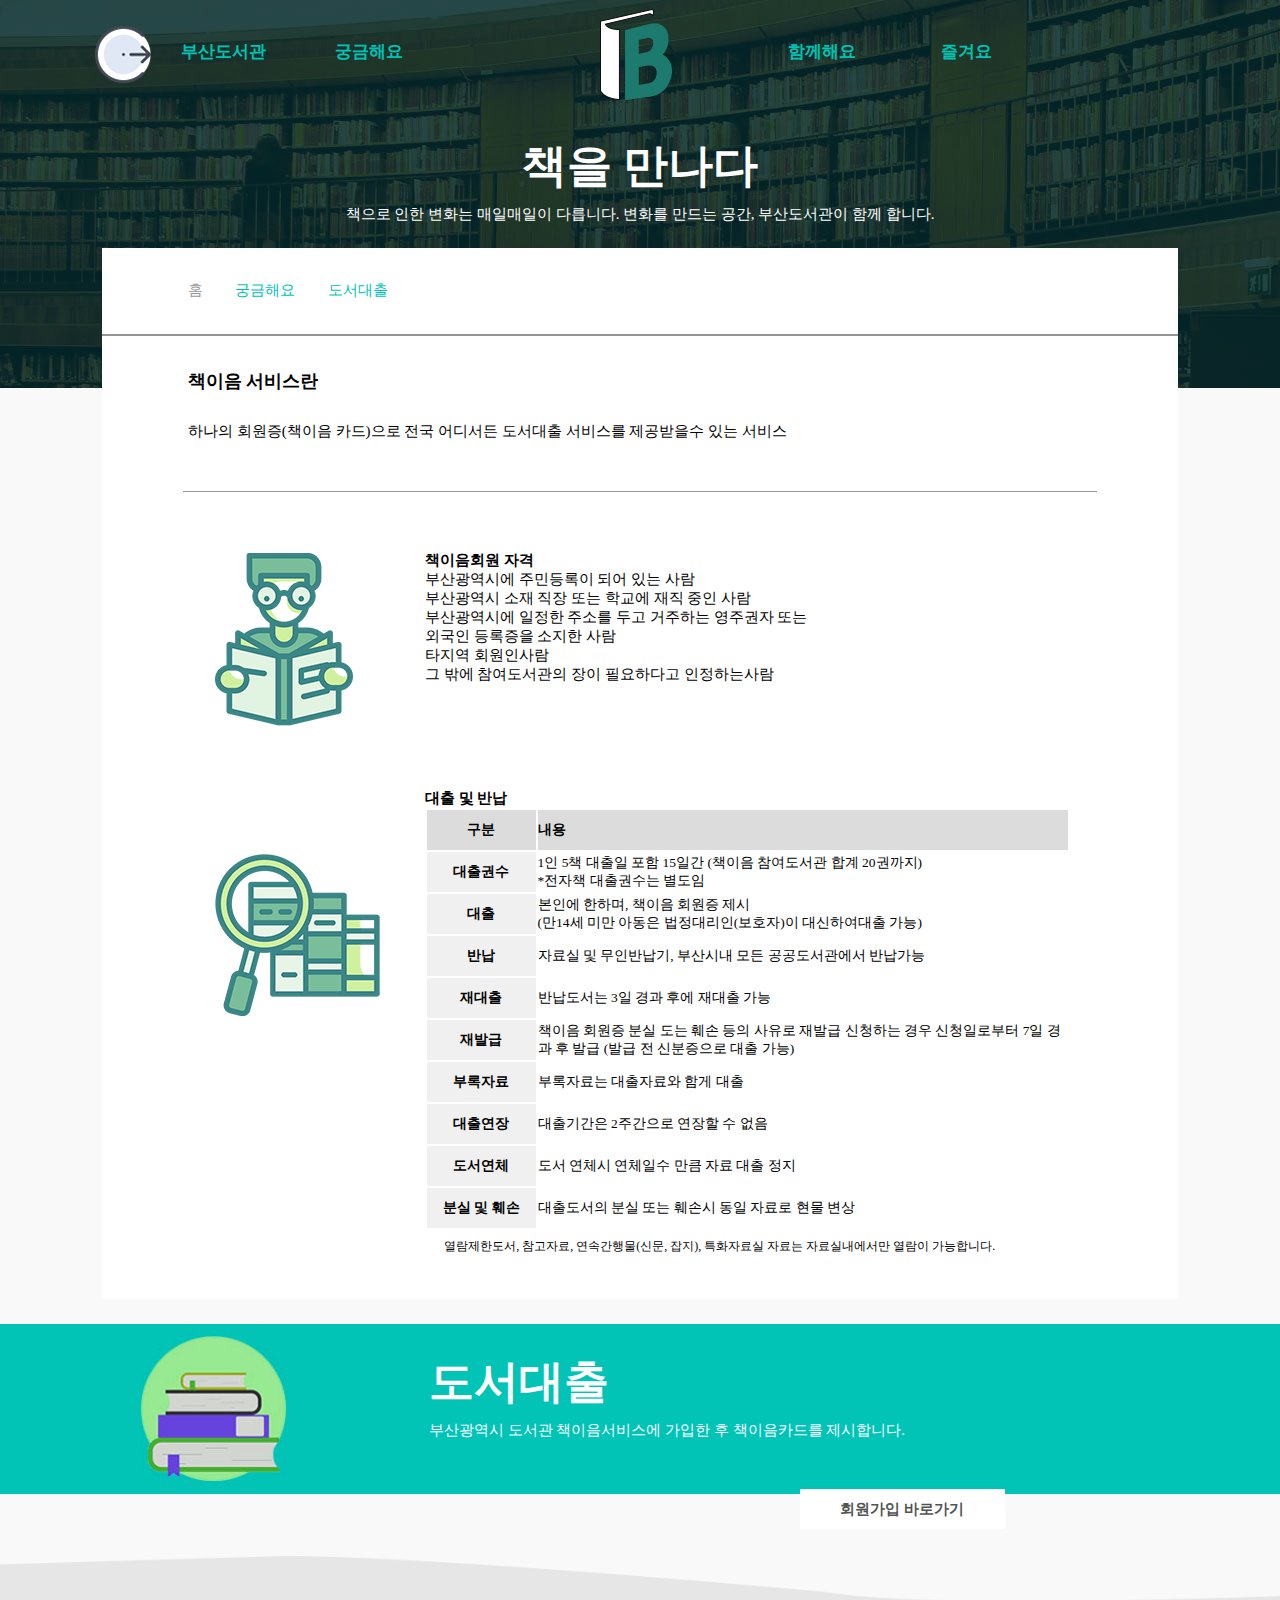
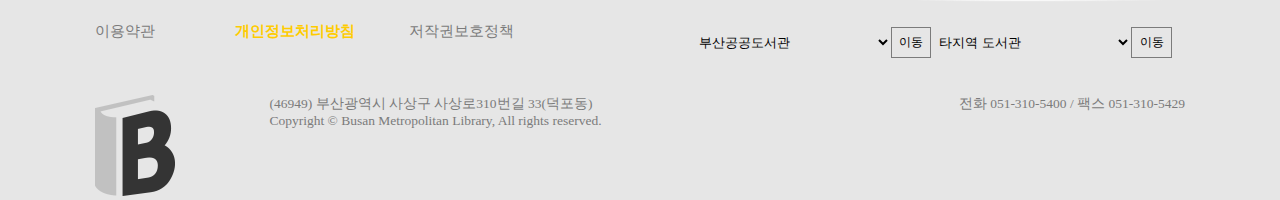
==== sub.html @ fcccbeaf "121" ====
<!DOCTYPE html>
<html lang="en">

<head>
    <meta charset="UTF-8">
    <title>Document</title>
    <link href="css/style.css" rel="stylesheet" type="text/css">
</head>

<body>
    <div class="wrap sub-wrap">
        <header id="header">
            <ul>
                <li class="login"><i><img src="img/login.png"></i></li>
                <ul class="m_left">
                    <li>부산도서관</li>
                    <li>궁금해요</li>
                </ul>
                <li class="logo"><img src="img/sub_logo.png"></li>
                <ul class="m_right">
                    <li>함께해요</li>
                    <li>즐겨요</li>
                </ul>
            </ul>
        </header>
       <div class="sub_main">
           
           <div class="sub_txt">
               <h2>책을 만나다</h2>
           <p>책으로 인한 변화는 매일매일이 다릅니다. 변화를 만드는 공간, 부산도서관이 함께 합니다.</p>
           </div>
       </div>
        <div class="service_sub">
            
               
                <ul>
                    <li>홈</li>
                    <li>궁금해요</li>
                    <li>도서대출</li>
                </ul>
            <div class="e_m_service">
                <h3>책이음 서비스란</h3>
                <p>하나의 회원증(책이음 카드)으로 전국 어디서든 도서대출 서비스를 제공받을수 있는 서비스</p>
                
            </div>
            <div class="sub_solid"></div>
            <div class="sub_contents">
                <div>
                    <div><i><img src="img/sub_icon1.png"></i></div>
                    <div>
                       <h4>책이음회원 자격</h4>
                        <ul>
                            <li>부산광역시에 주민등록이 되어 있는 사람</li>
                            <li>부산광역시 소재 직장 또는 학교에 재직 중인 사람</li>
                            <li>부산광역시에 일정한 주소를 두고 거주하는
                            영주권자 또는 외국인 등록증을 소지한 사람</li>
                            <li>타지역 회원인사람</li>
                            <li>그 밖에 참여도서관의 장이 필요하다고 인정하는사람</li>
                            
                        </ul>
                    </div>
                </div>
                <div>
                    <div><i><img src="img/sub_icon2.png"></i></div>
                    <div>
                        <h4>대출 및 반납</h4>
                        <table border="0">
                            <tr>
                                <td>구분</td>
                                <td>내용</td>
                            </tr>
                            <tr>
                                <td>대출권수</td>
                                <td>1인 5책 대출일 포함 15일간 (책이음 참여도서관 합계 20권까지)<br>
*전자책 대출권수는 별도임</td>
                            </tr>
                            <tr>
                                <td>대출</td>
                                <td>본인에 한하며, 책이음 회원증 제시<br>
(만14세 미만 아동은 법정대리인(보호자)이 대신하여대출 가능) </td>
                            </tr>
                            <tr>
                                <td>반납</td>
                                <td>자료실 및 무인반납기, 부산시내 모든 공공도서관에서 반납가능</td>
                            </tr>
                            <tr>
                                <td>재대출</td>
                                <td>반납도서는 3일 경과 후에 재대출 가능</td>
                            </tr>
                            <tr>
                                <td>재발급</td>
                                <td>책이음 회원증 분실 도는 훼손 등의 사유로 재발급 신청하는 경우
신청일로부터 7일 경과 후 발급 (발급 전 신분증으로 대출 가능)</td>
                            </tr>
                            <tr>
                                <td>부록자료</td>
                                <td>부록자료는 대출자료와 함게 대출</td>
                            </tr>
                            <tr>
                                <td>대출연장</td>
                                <td>대출기간은 2주간으로 연장할 수 없음</td>
                            </tr>
                            <tr>
                                <td>도서연체</td>
                                <td>도서 연체시 연체일수 만큼 자료 대출 정지</td>
                            </tr>
                            <tr>
                                <td>분실 및 훼손</td>
                                <td>대출도서의 분실 또는 훼손시 동일 자료로 현물 변상</td>
                            </tr> 
                        </table>
                                                    <p>열람제한도서, 참고자료, 연속간행물(신문, 잡지), 특화자료실 자료는 자료실내에서만 열람이 가능합니다.  </p>                           

                    </div>
                </div>
            </div>
            
        </div>
        <div class="checkout">
            <div>
            <div class="checkout_txt">
            <h4>도서대출</h4>
            <p>부산광역시 도서관 책이음서비스에 가입한 후 책이음카드를 제시합니다.</p>
            </div>
            
            <div class="btn_checkout">회원가입 바로가기</div>
            </div>
        </div>
        <footer id="footer" class="sub_footer">
            <div class="inner">
                <div class="f_top">
                    <ul class="foot_menu">
                        <li>이용약관</li>
                        <li class="yellow">개인정보처리방침</li>
                        <li>저작권보호정책</li>
                    </ul>
                    <div class="finder">
                        <select>
                            <option>부산공공도서관</option>
                            <option>부산 대학•전문도서관</option>
                            <option>경남정보대학교</option>
                            <option>경성대학교 중앙도서관</option>
                            <option>고신대학교 도서관</option>
                            <option>대동대학교 도서관</option>
                            <option>동명대학교 도서관</option>
                            <option>동아대학교 도서관</option>
                            <option>동의대학교 중앙도서관</option>
                            <option>동의과학대학교 도서관</option>
                            <option>고신대학교 도서관</option>
                            <option>고신대학교 도서관</option>
                            <option>동주대학교도서관</option>
                            <option>부경대학교도서관</option>
                            <option>부산과학기술대학교도서관</option>
                            <option>한국주택금융공사 도서관</option>
                            <option>부산위생병원 의학도서관</option>
                            <option>한진중공업기술연구소 자료실</option>
                            <option>영화의전당 영화전문자료실</option>
                        </select><span>이동</span>
                        <select>
                            <option>타지역 도서관</option>
                            <option>국립도서관</option>
                            <option>국회도서관</option>
                            <option>국립중앙도서관</option>
                            <option>국립세종도서관</option>
                            <option>국립어린이청소년도서관</option>
                            <option>국립장애인도서관</option>
                            <option>지역대표도서관</option>
                            <option>강원 대표도서관</option>
                            <option>경상북도 도서관</option>
                            <option>대구광역시 대표도서관</option>
                            <option>대전광역시 대표도서관</option>
                            <option>서울도서관</option>
                            <option>서울시교육청 대표도서관</option>
                            <option>미추홀도서관</option>
                            <option>전라북도교육청 통합도서관</option>
                            <option>전라남도교육청 통합도서관</option>
                        </select><span>이동</span>
                    </div>
                </div>
                <div class="f_bottom">
                    <div class="f_logo">
                        <img src="img/f_logo.png">
                    </div>
                    <div class="copyright">
                        <ul>
                            <li>(46949) 부산광역시 사상구 사상로310번길 33(덕포동)</li>
                            <li>Copyright © Busan Metropolitan Library, All rights reserved.</li>
                        </ul>
                        <p>전화 051-310-5400 / 팩스 051-310-5429</p>
                    </div>
                </div>
            </div>
        </footer>
    </div>
</body></html>
---- css/style.css ----
* {
    padding: 0;
    margin: 0
}
html{font-size: 15px}
.inner{width: 1090px; margin: 0 auto}
ul{list-style: none}
.wrap{background-color: #f9f9f9;width: 100%;}
#header{position: absolute;z-index: 2;    left: 0;
    right: 0;
    margin: 0 auto;}
#header>ul{width: 1090px; height: 110px;margin: 0 auto;line-height: 104px; position: relative;color: #00c3b6;font-size: 1.1rem;font-weight: 600}
#header>ul img{vertical-align: middle}
#header>ul>li{float: left;font-size: 1.6rem;color: #00c3b6}
.m_left{float: left; width: 40%; text-align: center}
.m_left>li{float: left; width: calc(100%/3)}
.m_right{float: right; width: 40%; text-align: center}
.m_right>li{float: left; width: calc(100%/3)}
#header>ul>li:after{display: block;content: "";clear: both}
.logo{z-index: 999; position: absolute; width: 80px; left: 0; right: 0; margin: 0 auto}

.login>img{width: 100%}




#mainimg{background-image: url(../img/no_text.jpg);background-repeat: no-repeat;height: 858px;width: 100%;position: relative;top: 0;background-size: cover}

#mainimg>div{position: absolute;left: 0;right: 0;margin: 0 auto;text-align: center;top: 10%;width: 1280px;height: 660px}
#mainimg>div>img{width: 100%}
#mainimg>h2{position: absolute;font-size: 4.2rem;color: #00ab9f;top: 32%;left: 25%;z-index: 999}
#mainimg>p{position: absolute;text-align: right;color: #217771;font-size: 1.5rem;top: 37.3%;right: 25%;font-weight: bold}

#mainimg:after{display: block;content: "";clear: both}




.con1{width: 1090px;margin: 0 auto;padding-bottom: 6%;}
.con1>h1{color: #00c3b6;text-align: center;font-size: 3rem}
.con1>p{color: #a9aaa9;text-align: center;padding: 1.6% 0 2% 0;font-size: 1rem}
.con1_set>div{float: left;width: calc(94%/3);background-color: #fff;height: 350px;margin-left: 3%;padding-top: 4%;color: #4d4b4b;position: relative}
.con1_set>div:first-child{margin-left: 0}
.con1_set:after{display: block;content: "";clear: both}

.con1_set>div>i:nth-child(1){text-align: right}

.con1_set>div>i{position: absolute;right: 6%}
.con1_set>div>div{position: absolute;bottom: 15%;left: 8%;width: 80%;font-size: 0.8rem}
.con1_set>div>div>h4{padding: 3% 0 7% 0;font-weight: 500}
.con1_set>div>div>p{padding-bottom: 6%}















.con2{background-image: url(../img/bk_gray.jpg);width: 100%;height: 580px;background-size: cover;background-repeat: no-repeat;background-position: center center;position: relative;text-align: center}
.con2:after{display: block;content: "";clear: both}
.con2>.main_book{position: absolute; left: 26.5%;top: 12%}
.con2>.main_book>.maintxt{width: 55%;margin: 0 auto;font-size: .8rem}
.con2>.sub_book_set{position: absolute;top: 25%;right: 23%;font-size: .8rem}

.con2>.sub_book_set>div{width: calc(94%/3);float: left;margin-left: 3%}
.con2>.sub_book_set>div:first-child{margin-left: 0}
.con2>.sub_book_set:after{display: block;content: "";clear: both}

.con2>.sub_book_set>div>h4{padding: 8% 0 20% 0;color: #515454}

.maintxt{color: #00c3b6;padding: 2% 0 5% 0}
.btn1{border: 1px solid #000;background-color: #fff;width: 208px; height: 48px;line-height: 48px;font-size: 1.1rem;text-align: center;margin: 0 auto}

.btn{border: 1px solid #000;background-color: #fff;width: 125px; height: 28px;line-height: 28px;font-size: .8rem;text-align: center;margin: 0 auto}





.con3{width: 1090px; margin: 0 auto;padding-top: 3%;}

.con3>div{float: left;padding-left: 20%}

.con3:after{display: block;content: "";clear: both;}
.con3>div:nth-child(2){padding: 5.8% 0 0 13%}
.con3>div:nth-child(2)>p{font-size: 1.3rem;color: #b0b0b0;font-weight:500;padding-bottom: 13%}

.con3>div:nth-child(2)>.covidbtn{border: 1px solid #000;width: 264px;height: 82px; background-color: #fff;border-radius: 50px;line-height: 82px;font-size: 2.6rem;text-align: center;font-weight: bold}





.con4{width: 1090px;text-align: center;margin: 0 auto;padding-top: 2.6%}
.con4>ul{width: 100%}
.con4>ul>li{float: left;padding-left: 6%;width: 20%;}

.con4>ul>li:first-child{padding-left: 0}
.con4>ul:after{display: block;content: "";clear: both}
.con4>ul>li>p{padding-top: 10%;font-weight: 600}




.con4>ul>li:nth-child(1)>div{width: 192px; height: 192px; background-image: url(../img/icon1_blue.png);background-repeat: no-repeat;background-position: center center;background-size: cover;margin: 0 auto}
.con4>ul>li:nth-child(2)>div{width: 192px;height: 192px;background-image: url(../img/icon2_blue.png);background-repeat: no-repeat;background-position: center center;background-size: cover;margin: 0 auto}
.con4>ul>li:nth-child(3)>div{width: 192px;height: 192px;background-image: url(../img/icon3_blue.png);background-repeat: no-repeat;background-position: center center;background-size: cover;margin: 0 auto}
.con4>ul>li:nth-child(4)>div{width: 192px;height: 192px;background-image: url(../img/icon4_blue.png);background-repeat: no-repeat;background-position: center center;background-size: cover;margin: 0 auto}


.con4>ul>li:nth-child(1)>div:hover{width: 192px; height: 192px; background-image: url(../img/icon1_green.png);background-repeat: no-repeat;background-position: center center;background-size: cover;margin: 0 auto}
.con4>ul>li:nth-child(2)>div:hover{width: 192px;height: 192px;background-image: url(../img/icon2_green.png);background-repeat: no-repeat;background-position: center center;background-size: cover;margin: 0 auto}
.con4>ul>li:nth-child(3)>div:hover{width: 192px;height: 192px;background-image: url(../img/icon3_green.png);background-repeat: no-repeat;background-position: center center;background-size: cover;margin: 0 auto}
.con4>ul>li:nth-child(4)>div:hover{width: 192px;height: 192px;background-image: url(../img/icon4_green.png);background-repeat: no-repeat;background-position: center center;background-size: cover;margin: 0 auto}








.con5>div:first-child{position: absolute;top: 5%;left: 0;z-index: 999}
.con5>div:last-child{position: absolute;top: 25%;right: 0}
.con5{background-color: #f9f9f9;width: 100%;height: 550px;position: relative}

.con5:after{display: block;content: "";clear: both}



.con6{width: 1090px;text-align: center;margin: 0 auto;padding-bottom: 3%}
.con6>h1{font-size: 3rem;color: #363636}
.con6>p{font-size: 1rem;color: #a7a7a7;padding: 25px 0 80px 0}
.con6>div>div:first-child{margin-left: 0}
.con6>div>div{float: left;margin-left: 3.3%}
.con6>div>div>p{padding-top: 30px;font-size: 1rem;font-weight: 400}
.con6>div:after{display: block;content: "";clear: both}









.con7{background-color: #fff;width: 100%;height: auto;padding-top: 2.6%}
.con7>.inner>div{float: left;width: 50%}

.con7>.inner:after{display: block;content: "";clear: both}

.con7>.inner>div>h3>span{float: right;padding-right: 8%}
.con7>.inner>div>p{color: #696969;padding: 2% 0 7% 0}

#footer{background-image: url(../img/f_bk.png);background-size: cover;width: 100%;height: auto;background-color: #fff}
#footer>.inner{padding-top: 5.2%}
.foot_menu{width: 48%}

.foot_menu>li{float: left;font-size: 1rem;font-weight: 500;color: #7b7b7b;width: calc(80%/3)}
.foot_menu:after{display: block;content: "";clear: both}
.foot_menu>.yellow{color: #ffcc00;font-weight: bold}
.foot_menu>li:last-child{text-align: right}


.f_top>.foot_menu{float: left}
.f_top>.finder{float: right;width: 45%}
.finder>select{width: 40%;height: 40px;border: none;background-color: #e6e6e6}
.finder>span{width: 10%; height: 40px;font-size: 0.8rem;border: 1px solid #7b7b7b;padding: 1.5%}

.f_top:after{display: block;content: "";clear: both}

.f_logo{width: 16%}
.f_bottom{padding-top: 3%}
.f_bottom>div{float: left}
.copyright{width: 84%;color: #7b7b7b;font-size: 0.9rem}
.copyright>ul{float: left}
.copyright>p{float: right;padding-left: 7%}
.copyright:after{display: block;content: "";clear: both}
.f_bottom:after{display: block;content: "";clear: both}



/*sub*/
.sub_main{position: absolute;top: 0;background-image: url(../img/sub_img.jpg);width: 100%;height: 388px}
.sub_txt{position: absolute;top: 35%;color: #fff;left: 0;right: 0;margin: 0 auto;text-align: center}
.sub_txt>h2{font-size: 3rem}
.sub_txt>p{font-size: 1rem;padding-top: 0.7%}
.e_m_service{padding-left: 8%}
.e_m_service p{padding: 3% 0 5% 0}

.service_sub{width: 1076px; height: 1051px; background-color: #fff;z-index: 999;position: absolute;top: 13.8%;left: 0;right: 0;margin: 0 auto}

.service_sub>ul{padding: 3% 0 3% 0}
.service_sub>ul>li{float: left;color: #00c3b6;padding-left: 3%}
.service_sub>ul>li:first-child{color: #979797;padding-left: 8%}
.service_sub>ul:after{display: block;content: "";clear: both;border: 1px solid #959595;margin-top: 5%}




.sub_contents>div:first-child>div:first-child{float: left;width: 30%}
.sub_contents>div:first-child>div:last-child{float: left;width: 42%}
.sub_contents>div:first-child:after{display: block;content: "";clear: both}


.sub_contents>div:first-child>div:last-child>ul{width: 85%}
.sub_contents>div:first-child{padding-top: 5.5%;}
.sub_contents>div:last-child{padding-top: 5.5%;}

.sub_contents>div:last-child>div:first-child{float: left;width: 30%}
.sub_contents>div:last-child>div:last-child{float: left;width: 60%}
.sub_contents>div:last-child:after{display: block;content: "";clear: both}
.sub_contents>div>div:first-child>i{padding-left: 35%}
.sub_contents>div:last-child>div:first-child>i{padding-left: 35%;display: inline-block;padding-top: 20%}


.service_sub .sub_solid{background-color: #959595;width: 85%;height: 1px;margin: 0 auto}
/*table*/

.sub_contents>div:last-child>div:last-child tr:first-child{background-color: #dcdcdc;width: 420px;height: 40px;font-weight: bold}


.sub_contents>div:last-child>div:last-child table{font-size: .9rem}
.sub_contents>div:last-child>div:last-child tr:first-child td:first-child{background-color: #dcdcdc}
.sub_contents>div:last-child>div:last-child tr td:first-child{width: 17%;height: 40px; background-color: #f0f0f0;text-align: center;font-weight: bold}
.sub_contents>div:last-child p{font-size: 0.8rem;padding: 1.2% 0 0 3%}


.checkout{width: 100%;height: 170px;background-image: url(../img/checkout_bk.jpg);background-size: cover;background-position: center center;background-repeat: no-repeat;position: absolute; bottom: 17%;color: #fff;}
.checkout>div{width: 45%;margin: 0 auto;padding-left: 12%}
.checkout>div:after{display: block;content: "";clear: both}
.checkout>div>.checkout_txt>h4{font-size: 3rem;padding: 1% 0 2% 0}
.checkout>div>.checkout_txt>p{font-size: 1rem}
.checkout>div>.checkout_txt{float: left;padding-top: 4%}

.btn_checkout{background-color: #fff;width: 205px; height: 40px;line-height: 40px; font-weight: bold;text-align: center;float: right;color: #515454;margin-top: 8.5% }


/*sub_position*/
.sub_footer{position: absolute;bottom: 0; background-color: #f9f9f9 !important}
.sub-wrap{position: relative;height: 1800px}





/*모바일*/
@media (max-width: 1789px){
    #mainimg>h2{left: 22%}
    #mainimg>p{right: 20%}
    
}
@media (max-width: 1789px){
    #mainimg>h2{left: 18%}
    #mainimg>p{right: 17%}
    
}
@media (max-width: 1379px){
     #mainimg>h2{left: 16%;font-size: }
    #mainimg>p{right: 10%}
    
    
}

@media (max-width: 1379px){
    
    
    #mainimg{padding-top: calc(858/1648*100%);height: 0}
    #mainimg>div{height: 0;padding-top: calc(1283/657*100%);width: 90%}
    #mainimg>div>img{position: absolute;top: 0;left: 0}
}

    
@media (max-width: 1089px){
    
    .inner{width: 100%}
    #header>ul{width: 100%}
 
    
    #mainimg>h2{font-size: 3rem}
    #mainimg>p{font-size: 1rem}
    .con1{width: 100%}
    .con4{width: 100%}
    .con5>div{width: 83%}
    .con5>div>img{width: 100%}
    
    
    
    .con6{width: 100%}
    
}

@media (max-width: 1460px){
    
    .con2>.sub_book_set{right: 10%;width: 32%}
    .con2>.main_book{width: 20%;left: 20%}
    .con2>.main_book>.maintxt{width: 70%}
.con3{display: none}
    .con3>div:last-child{text-align: center}
}

@media (max-width: 1250px){
    
    
    
.con2>.sub_book_set{right: 5%;width: 38%}
.con2>.main_book>.maintxt{width: 90%}
}



@media (max-width: 1050px){
    .con1{width: 100%}
.con2>.sub_book_set{right: 3%;width: 43%}

}









@media (max-width: 800px){
    .m_left{display: none}
    .m_right{display: none}
    
    
    #header>ul{width: 100%}
    
    
    
    
    .logo{width: 100%;height:auto;text-align: center}
    
    
    #mainimg>h2 {font-size: 3.2rem;top: 30%;left: 15%}
#mainimg>p{display: none}
    
       .con1{width: 100%}
     .con1_set>div{height: 0;padding-top: calc(113.843/393.59*100%)}
    
    
    .con1_set>div:nth-child(2){display: none}
    .con1_set>div:nth-child(3){display: none}
    
    .con2>.sub_book_set{width: 100%}
    
    
    .con4{width: 100%}
    .con4>ul>li{width: 45%;padding-left: 5%}
    .con4>ul>li:nth-child(3){padding-left: 0}
    .con4>ul>li>i>img{width: 45%}
    .con4>ul>li>p{padding: 4% 0 8% 0;font-weight: 400}
    
    
    .con5>div{    width: 83%}
    .con5>div>img{width: 100%}
    
    .con6{width: 100%}
    .con6>div{margin: 0 auto}
    .con6>div>div:nth-child(4),.con6>div>div:nth-child(5){display: none}
  .inner{width: 100%}
    .con7>.inner>div{float: none}
    .con7>.inner>div{width: 100%}
    
    
    

    
    .foot_menu{display: none}
    .copyright p{display: none}
    .f_top>.finder{width: 90%;padding-top: 5%}
    .copyright{font-size: .9rem;    width: 70%;padding-top: 3%}
    .f_logo{width: 20%}
    .f_bottom{padding-left: 10%}
    
}

@media (max-width: 482px){
    
    
    .f_top>.finder{display: none}
}
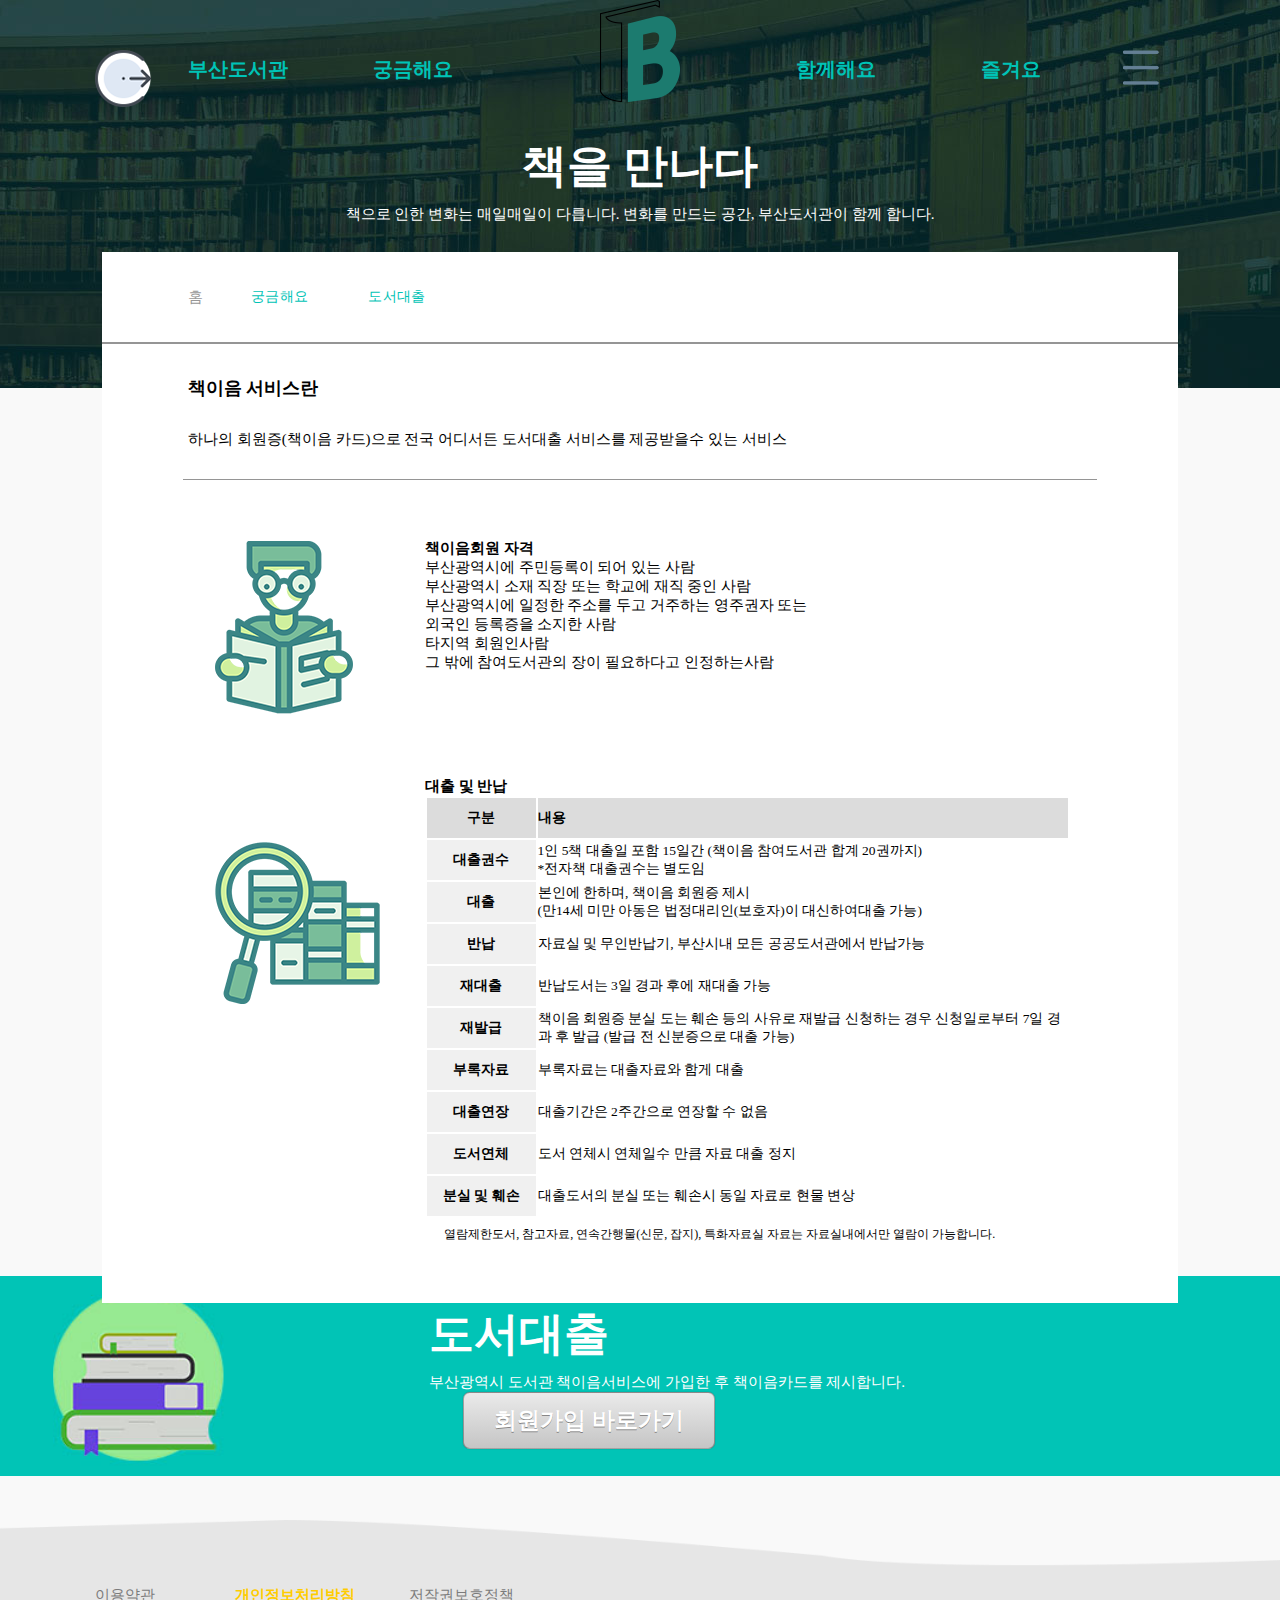
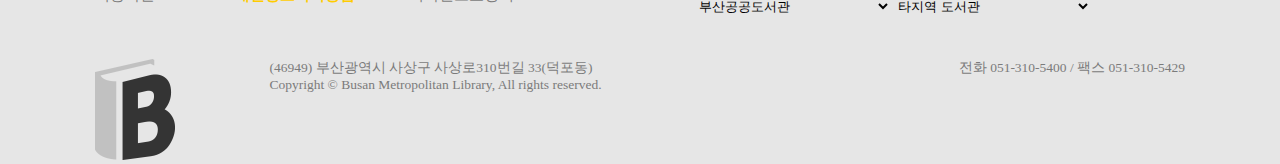
==== commit 6c39a77d: "ud" ====
--- a/sub.html
+++ b/sub.html
@@ -3,25 +3,227 @@
 
 <head>
     <meta charset="UTF-8">
+    <meta name="viewport" content="width=device-width, initial-scale=1.0">
     <title>Document</title>
+    <link href="css/styles.css" rel="stylesheet" type="text/css" />
+    
     <link href="css/style.css" rel="stylesheet" type="text/css">
+    <link href="https://fonts.googleapis.com/css2?family=Sriracha&display=swap" rel="stylesheet">
+    <link rel="stylesheet" type="text/css" href="css/slick.css">
+    <link rel="stylesheet" type="text/css" href="css/slick-theme.css">
+
+
+<script type="text/javascript" src="js/jquery-1.3.2.min.js"></script>
+<script type="text/javascript">
+	$(document).ready(function() {
+		$('.otherbutton').append('<span class="hover"></span>').each(function () {
+	  		var $span = $('> span.hover', this).css('opacity', 0);
+	  		$(this).hover(function () {
+	    		$span.stop().fadeTo(500, 1);
+	 		}, function () {
+	   	$span.stop().fadeTo(500, 0);
+	  		});
+		});
+	});
+</script>
+    
+    
+
+    <script src="https://ajax.googleapis.com/ajax/libs/jquery/3.2.1/jquery.min.js"></script>
+
+
+
+    <script>
+        $(document).ready(function() {
+            mobile_menu();
+        });
+
+        function mobile_menu() {
+            /* 변수 선언 */
+            var $menu = null;
+            var $left_gnb = null; // 영역 전체
+            var $depth1_wrap = null;
+            var $depth1 = null;
+            var $depth1_btn = null;
+
+            /* 시작 함수 */
+            function start() {
+                init();
+                init_event();
+            }
+            /* 변수 초기화 함수 */
+            function init() {
+                $menu = $('.m_ham');
+                $left_gnb = $('.left_gnbWrap'); // 영역 전체
+                $depth1_wrap = $('.left_gnb>li');
+                $depth1 = $depth1_wrap.children('ul');
+                $depth1_btn = $depth1_wrap.children('a');
+            }
+            /* 이벤트 함수 */
+            function init_event() {
+
+                /* 모바일 메뉴 버튼 클릭했을때 모바일 메뉴영역 나오게 하기 */
+                $menu.click(function(event) {
+                    event.preventDefault();
+                    $left_gnb.addClass('on');
+                });
+
+                /* x버튼 눌렀을때 모바일 메뉴 닫기 */
+                $('.close').click(function(event) {
+                    event.preventDefault();
+
+                    $left_gnb.removeClass('on');
+
+                    // x버튼 누르면 시간차 약간두고 소메뉴 닫히게 하기
+                    setTimeout(function() {
+                        $depth1_btn.removeClass('on');
+                        $depth1.slideUp();
+                    }, 300)
+                });
+
+                /* depth1의 각메뉴 클릭시 depth2 나오게 하기 */
+                $depth1_btn.click(function(event) {
+                    event.preventDefault();
+                    var $this = $(this);
+                    var $this_ul = $this.siblings('ul');
+
+                    var check = $this.hasClass('on');
+                    if (check) {
+                        $this.removeClass('on');
+                        $this_ul.stop(true, true).slideUp();
+                    } else {
+                        $depth1_btn.removeClass('on');
+                        $depth1.stop().slideUp();
+                        $this.addClass('on');
+                        $this_ul.stop(true, true).slideDown();
+                    }
+                });
+
+                /* 디바이스 크기 변경시 모바일 메뉴영역 숨기기 */
+                $(window).resize(function() {
+                    $left_gnb.removeClass('on');
+                });
+            }
+
+            start(); // 시작 호출
+        }
+
+    </script>
+
+    <script src="js/flickerplate.min.js" type="text/javascript"></script>
+
+    <script>
+        $(document).ready(function() {
+
+            $('.flicker-example').flicker();
+        });
+
+    </script>
+
+
+
 </head>
 
-<body>
-    <div class="wrap sub-wrap">
+<body class="sub_body">
+    <div class="wrap">
         <header id="header">
-            <ul>
-                <li class="login"><i><img src="img/login.png"></i></li>
-                <ul class="m_left">
-                    <li>부산도서관</li>
-                    <li>궁금해요</li>
+           <nav id="nav1" class="navi">
+            <div class="inner">
+                <ul>
+
+
+                <ul class="m_left depth1">
+                    <li class="login"><i><img src="img/login.png"></i></li>
+                    <li><a href="#">부산도서관</a>
+                        <ul class="submenu">
+                            <li><a href="#">부산도서관소개</a></li>
+                            <li><a href="sub.html">조직현황</a></li>
+                            <li><a href="sub.html">시설현황</a></li>
+                            <li><a href="sub.html">소장자료현황</a></li>
+
+
+                        </ul>
+                    </li>
+                    <li><a href="#">궁금해요</a>
+                        <ul class="submenu">
+                            <li><a href="sub.html">이용시간</a></li>
+                            <li><a href="#">자료실 소개</a></li>
+                            <li><a href="sub.html">자료찾기</a></li>
+                            <li><a href="sub.html">타도서관자료찾기</a></li>
+                            <li><a href="sub.html">전포북카페</a></li>
+                            <li><a href="sub.html">새로들어온책</a></li>
+                            <li><a href="sub.html">나의도서대출정보</a></li>
+                            <li><a href="sub.html">비치희망자료신청</a></li>
+                            <li><a href="sub.html">비치희망자료결과</a></li>
+
+                        </ul>
+
+                    </li>
+
                 </ul>
-                <li class="logo"><img src="img/sub_logo.png"></li>
-                <ul class="m_right">
-                    <li>함께해요</li>
-                    <li>즐겨요</li>
+                <li class="logo"><a href="index.html"><img src="img/mainlogo.png"></a></li>
+                <ul class="m_right depth1">
+                    <li><a href="#">함께해요</a>
+                        <ul class="submenu">
+                            <li><a href="#">자원봉사신청</a></li>
+                            <li><a href="#">평생학습</a></li>
+                        </ul>
+                    </li>
+                    <li><a href="#">즐겨요</a>
+                        <ul class="submenu">
+                            <li><a href="#">추천도서</a></li>
+                            <li><a href="#">이달의전시회</a></li>
+                            <li><a href="#">독서동아리</a></li>
+                            <li><a href="sub.html">원북원부산</a></li>
+                        </ul>
+                    </li>
+                    <div class="m_ham"><a href="#"><img src="img/m_ham.png"></a></div>
+                    <nav class="left_gnbWrap">
+                        <a href="#" class="close">close</a>
+                        <ul class="left_gnb">
+                            <li>
+                                <a href="#">menu1</a>
+                                <ul>
+                                    <li><a href="#">sub1</a></li>
+                                    <li><a href="#">sub2</a></li>
+                                    <li><a href="#">sub3</a></li>
+                                    <li><a href="#">sub4</a></li>
+                                </ul>
+                            </li>
+                            <li>
+                                <a href="#">menu2</a>
+                                <ul>
+                                    <li><a href="#">sub1</a></li>
+                                    <li><a href="#">sub2</a></li>
+                                    <li><a href="#">sub3</a></li>
+                                    <li><a href="#">sub4</a></li>
+                                </ul>
+                            </li>
+                            <li>
+                                <a href="#">menu3</a>
+                                <ul>
+                                    <li><a href="#">sub1</a></li>
+                                    <li><a href="#">sub2</a></li>
+                                    <li><a href="#">sub3</a></li>
+                                    <li><a href="#">sub4</a></li>
+                                </ul>
+                            </li>
+                            <li>
+                                <a href="#">menu4</a>
+                                <ul>
+                                    <li><a href="#">sub1</a></li>
+                                    <li><a href="#">sub2</a></li>
+                                    <li><a href="#">sub3</a></li>
+                                    <li><a href="#">sub4</a></li>
+                                </ul>
+                            </li>
+                        </ul>
+                    </nav>
                 </ul>
+
             </ul>
+            </div>
+            </nav>
         </header>
        <div class="sub_main">
            
@@ -35,8 +237,16 @@
                
                 <ul>
                     <li>홈</li>
-                    <li>궁금해요</li>
-                    <li>도서대출</li>
+                    <li>
+                        <a href="#">
+                            <span>궁금해요</span>
+                        </a>
+                    </li>
+                    <li>
+                    <a href="#">
+                            <span>도서대출</span>
+                        </a>
+                        </li>
                 </ul>
             <div class="e_m_service">
                 <h3>책이음 서비스란</h3>
@@ -123,7 +333,7 @@
             <p>부산광역시 도서관 책이음서비스에 가입한 후 책이음카드를 제시합니다.</p>
             </div>
             
-            <div class="btn_checkout">회원가입 바로가기</div>
+            <a href="#" class="button button-silver"><span>회원가입 바로가기</span></a>
             </div>
         </div>
         <footer id="footer" class="sub_footer">
@@ -131,7 +341,7 @@
                 <div class="f_top">
                     <ul class="foot_menu">
                         <li>이용약관</li>
-                        <li class="yellow">개인정보처리방침</li>
+                        <li class="yellow"><a href="#">개인정보처리방침</a></li>
                         <li>저작권보호정책</li>
                     </ul>
                     <div class="finder">
@@ -192,4 +402,67 @@
             </div>
         </footer>
     </div>
+    
+    
+    <script src="https://code.jquery.com/jquery-2.2.0.min.js" type="text/javascript"></script>
+    <script>
+        var j220 = jQuery.noConflict();
+
+    </script>
+
+    <script src="js/slick.js" type="text/javascript" charset="utf-8"></script>
+    <script type="text/javascript">
+        j220(document).on('ready', function() {
+
+
+            j220(".regular").slick({
+                dots: true,
+                infinite: true,
+                slidesToShow: 3,
+                slidesToScroll: 3,
+                responsive: [ // 반응형 웹 구현 옵션
+                    {
+                        breakpoint: 1279, //화면 사이즈 960px
+                        settings: {
+                            //위에 옵션이 디폴트 , 여기에 추가하면 그걸로 변경
+                            slidesToShow: 2
+                        }
+                    },
+                    {
+                        breakpoint: 680, //화면 사이즈 768px
+                        settings: {
+                            //위에 옵션이 디폴트 , 여기에 추가하면 그걸로 변경
+                            slidesToShow: 1
+                        }
+                    }
+                ]
+            });
+
+            j220(".center").slick({
+                dots: true,
+                infinite: true,
+                centerMode: true,
+                slidesToShow: 3,
+                slidesToScroll: 3,
+                responsive: [ // 반응형 웹 구현 옵션
+                    {
+                        breakpoint: 1279, //화면 사이즈 960px
+                        settings: {
+                            //위에 옵션이 디폴트 , 여기에 추가하면 그걸로 변경
+                            slidesToShow: 2
+                        }
+                    },
+                    {
+                        breakpoint: 680, //화면 사이즈 768px
+                        settings: {
+                            //위에 옵션이 디폴트 , 여기에 추가하면 그걸로 변경
+                            slidesToShow: 1
+                        }
+                    }
+                ]
+
+            });
+        });
+
+    </script>
 </body></html>
--- a/css/styles.css
+++ b/css/styles.css
@@ -0,0 +1,44 @@
+
+
+
+
+/* Start button effects */
+
+/* Tuturial button*/
+.button {
+	width:570px;
+	height:64px;
+	display:block;
+	background-image:url(../img/downloadbutton.png);
+	background-position: top;
+}
+.button:hover{
+	width:570px; 
+	background-position: bottom;
+	height:64px;
+	background-image:url(../img/downloadbutton.png) no repeat;
+}
+
+/* Tutorial button with jQuery */
+.otherbutton {
+	clear: both;
+	position:relative;
+	display:block;
+	height: 34px;
+	width: 300px;
+	background:url(../img/contact.png) no-repeat;
+    background-size: cover;
+	background-position:0 0;
+	cursor: pointer;
+}	
+.otherbutton span.hover {
+	position: absolute;
+	display: block;
+	height: 34px;
+	width: 300px;
+	background: url(../img/contact.png) no-repeat;
+    background-size: cover;
+	background-position: bottom;
+}
+
+/* Bonus buttons */
--- a/css/style.css
+++ b/css/style.css
@@ -2,394 +2,2058 @@
     padding: 0;
     margin: 0
 }
-html{font-size: 15px}
-.inner{width: 1090px; margin: 0 auto}
-ul{list-style: none}
-.wrap{background-color: #f9f9f9;width: 100%;}
-#header{position: absolute;z-index: 2;    left: 0;
+
+a {
+    text-decoration: none;
+    color: #000
+}
+
+html,
+body {
+    font-size: 15px;
+    height: 100%
+}
+
+.inner {
+    width: 1090px;
+    margin: 0 auto
+}
+
+ul {
+    list-style: none
+}
+
+.wrap {
+    background-color: #f9f9f9;
+    width: 100%;
+}
+
+.sub_body {
+    height: 100%;
+    background-color: #f9f9f9;
+}
+
+#header {
+    position: absolute;
+    z-index: 999;
+    left: 0;
     right: 0;
-    margin: 0 auto;}
-#header>ul{width: 1090px; height: 110px;margin: 0 auto;line-height: 104px; position: relative;color: #00c3b6;font-size: 1.1rem;font-weight: 600}
-#header>ul img{vertical-align: middle}
-#header>ul>li{float: left;font-size: 1.6rem;color: #00c3b6}
-.m_left{float: left; width: 40%; text-align: center}
-.m_left>li{float: left; width: calc(100%/3)}
-.m_right{float: right; width: 40%; text-align: center}
-.m_right>li{float: left; width: calc(100%/3)}
-#header>ul>li:after{display: block;content: "";clear: both}
-.logo{z-index: 999; position: absolute; width: 80px; left: 0; right: 0; margin: 0 auto}
-
-.login>img{width: 100%}
-
-
-
-
-#mainimg{background-image: url(../img/no_text.jpg);background-repeat: no-repeat;height: 858px;width: 100%;position: relative;top: 0;background-size: cover}
-
-#mainimg>div{position: absolute;left: 0;right: 0;margin: 0 auto;text-align: center;top: 10%;width: 1280px;height: 660px}
-#mainimg>div>img{width: 100%}
-#mainimg>h2{position: absolute;font-size: 4.2rem;color: #00ab9f;top: 32%;left: 25%;z-index: 999}
-#mainimg>p{position: absolute;text-align: right;color: #217771;font-size: 1.5rem;top: 37.3%;right: 25%;font-weight: bold}
-
-#mainimg:after{display: block;content: "";clear: both}
-
-
-
-
-.con1{width: 1090px;margin: 0 auto;padding-bottom: 6%;}
-.con1>h1{color: #00c3b6;text-align: center;font-size: 3rem}
-.con1>p{color: #a9aaa9;text-align: center;padding: 1.6% 0 2% 0;font-size: 1rem}
-.con1_set>div{float: left;width: calc(94%/3);background-color: #fff;height: 350px;margin-left: 3%;padding-top: 4%;color: #4d4b4b;position: relative}
-.con1_set>div:first-child{margin-left: 0}
-.con1_set:after{display: block;content: "";clear: both}
-
-.con1_set>div>i:nth-child(1){text-align: right}
-
-.con1_set>div>i{position: absolute;right: 6%}
-.con1_set>div>div{position: absolute;bottom: 15%;left: 8%;width: 80%;font-size: 0.8rem}
-.con1_set>div>div>h4{padding: 3% 0 7% 0;font-weight: 500}
-.con1_set>div>div>p{padding-bottom: 6%}
-
-
-
-
-
-
-
-
-
-
-
-
-
-
-
-.con2{background-image: url(../img/bk_gray.jpg);width: 100%;height: 580px;background-size: cover;background-repeat: no-repeat;background-position: center center;position: relative;text-align: center}
-.con2:after{display: block;content: "";clear: both}
-.con2>.main_book{position: absolute; left: 26.5%;top: 12%}
-.con2>.main_book>.maintxt{width: 55%;margin: 0 auto;font-size: .8rem}
-.con2>.sub_book_set{position: absolute;top: 25%;right: 23%;font-size: .8rem}
-
-.con2>.sub_book_set>div{width: calc(94%/3);float: left;margin-left: 3%}
-.con2>.sub_book_set>div:first-child{margin-left: 0}
-.con2>.sub_book_set:after{display: block;content: "";clear: both}
-
-.con2>.sub_book_set>div>h4{padding: 8% 0 20% 0;color: #515454}
-
-.maintxt{color: #00c3b6;padding: 2% 0 5% 0}
-.btn1{border: 1px solid #000;background-color: #fff;width: 208px; height: 48px;line-height: 48px;font-size: 1.1rem;text-align: center;margin: 0 auto}
-
-.btn{border: 1px solid #000;background-color: #fff;width: 125px; height: 28px;line-height: 28px;font-size: .8rem;text-align: center;margin: 0 auto}
-
-
-
-
-
-.con3{width: 1090px; margin: 0 auto;padding-top: 3%;}
-
-.con3>div{float: left;padding-left: 20%}
-
-.con3:after{display: block;content: "";clear: both;}
-.con3>div:nth-child(2){padding: 5.8% 0 0 13%}
-.con3>div:nth-child(2)>p{font-size: 1.3rem;color: #b0b0b0;font-weight:500;padding-bottom: 13%}
-
-.con3>div:nth-child(2)>.covidbtn{border: 1px solid #000;width: 264px;height: 82px; background-color: #fff;border-radius: 50px;line-height: 82px;font-size: 2.6rem;text-align: center;font-weight: bold}
-
-
-
-
-
-.con4{width: 1090px;text-align: center;margin: 0 auto;padding-top: 2.6%}
-.con4>ul{width: 100%}
-.con4>ul>li{float: left;padding-left: 6%;width: 20%;}
-
-.con4>ul>li:first-child{padding-left: 0}
-.con4>ul:after{display: block;content: "";clear: both}
-.con4>ul>li>p{padding-top: 10%;font-weight: 600}
-
-
-
-
-.con4>ul>li:nth-child(1)>div{width: 192px; height: 192px; background-image: url(../img/icon1_blue.png);background-repeat: no-repeat;background-position: center center;background-size: cover;margin: 0 auto}
-.con4>ul>li:nth-child(2)>div{width: 192px;height: 192px;background-image: url(../img/icon2_blue.png);background-repeat: no-repeat;background-position: center center;background-size: cover;margin: 0 auto}
-.con4>ul>li:nth-child(3)>div{width: 192px;height: 192px;background-image: url(../img/icon3_blue.png);background-repeat: no-repeat;background-position: center center;background-size: cover;margin: 0 auto}
-.con4>ul>li:nth-child(4)>div{width: 192px;height: 192px;background-image: url(../img/icon4_blue.png);background-repeat: no-repeat;background-position: center center;background-size: cover;margin: 0 auto}
-
-
-.con4>ul>li:nth-child(1)>div:hover{width: 192px; height: 192px; background-image: url(../img/icon1_green.png);background-repeat: no-repeat;background-position: center center;background-size: cover;margin: 0 auto}
-.con4>ul>li:nth-child(2)>div:hover{width: 192px;height: 192px;background-image: url(../img/icon2_green.png);background-repeat: no-repeat;background-position: center center;background-size: cover;margin: 0 auto}
-.con4>ul>li:nth-child(3)>div:hover{width: 192px;height: 192px;background-image: url(../img/icon3_green.png);background-repeat: no-repeat;background-position: center center;background-size: cover;margin: 0 auto}
-.con4>ul>li:nth-child(4)>div:hover{width: 192px;height: 192px;background-image: url(../img/icon4_green.png);background-repeat: no-repeat;background-position: center center;background-size: cover;margin: 0 auto}
-
-
-
-
-
-
-
-
-.con5>div:first-child{position: absolute;top: 5%;left: 0;z-index: 999}
-.con5>div:last-child{position: absolute;top: 25%;right: 0}
-.con5{background-color: #f9f9f9;width: 100%;height: 550px;position: relative}
-
-.con5:after{display: block;content: "";clear: both}
-
-
-
-.con6{width: 1090px;text-align: center;margin: 0 auto;padding-bottom: 3%}
-.con6>h1{font-size: 3rem;color: #363636}
-.con6>p{font-size: 1rem;color: #a7a7a7;padding: 25px 0 80px 0}
-.con6>div>div:first-child{margin-left: 0}
-.con6>div>div{float: left;margin-left: 3.3%}
-.con6>div>div>p{padding-top: 30px;font-size: 1rem;font-weight: 400}
-.con6>div:after{display: block;content: "";clear: both}
-
-
-
-
-
-
-
-
-
-.con7{background-color: #fff;width: 100%;height: auto;padding-top: 2.6%}
-.con7>.inner>div{float: left;width: 50%}
-
-.con7>.inner:after{display: block;content: "";clear: both}
-
-.con7>.inner>div>h3>span{float: right;padding-right: 8%}
-.con7>.inner>div>p{color: #696969;padding: 2% 0 7% 0}
-
-#footer{background-image: url(../img/f_bk.png);background-size: cover;width: 100%;height: auto;background-color: #fff}
-#footer>.inner{padding-top: 5.2%}
-.foot_menu{width: 48%}
-
-.foot_menu>li{float: left;font-size: 1rem;font-weight: 500;color: #7b7b7b;width: calc(80%/3)}
-.foot_menu:after{display: block;content: "";clear: both}
-.foot_menu>.yellow{color: #ffcc00;font-weight: bold}
-.foot_menu>li:last-child{text-align: right}
-
-
-.f_top>.foot_menu{float: left}
-.f_top>.finder{float: right;width: 45%}
-.finder>select{width: 40%;height: 40px;border: none;background-color: #e6e6e6}
-.finder>span{width: 10%; height: 40px;font-size: 0.8rem;border: 1px solid #7b7b7b;padding: 1.5%}
-
-.f_top:after{display: block;content: "";clear: both}
-
-.f_logo{width: 16%}
-.f_bottom{padding-top: 3%}
-.f_bottom>div{float: left}
-.copyright{width: 84%;color: #7b7b7b;font-size: 0.9rem}
-.copyright>ul{float: left}
-.copyright>p{float: right;padding-left: 7%}
-.copyright:after{display: block;content: "";clear: both}
-.f_bottom:after{display: block;content: "";clear: both}
+    margin: 0 auto;
+}
+
+#header > ul {
+    width: 1090px;
+    height: 110px;
+    margin: 0 auto;
+    line-height: 104px;
+    position: relative;
+    color: #00c3b6;
+    font-size: 1.1rem;
+    font-weight: 600
+}
+
+#header > ul img {
+    vertical-align: middle
+}
+
+#header > ul > li {
+    float: left;
+    font-size: 1.6rem;
+    color: #00c3b6
+}
+
+.m_left {
+    left: 0;
+    width: 40%;
+    text-align: center
+}
+
+.m_left > li {
+    float: left;
+    width: calc(100%/3)
+}
+
+.m_right {
+    right: 0;
+    width: 40%;
+    text-align: center
+}
+
+.m_right > li {
+    float: left;
+    width: calc(100%/3)
+}
+
+#header > ul > li:after {
+    display: block;
+    content: "";
+    clear: both
+}
+
+.logo {
+    z-index: 5;
+    position: absolute;
+    width: 80px;
+    top: 0;
+    left: 0;
+    right: 0;
+    margin: 0 auto
+}
+
+.login {
+    width: 56px !important
+}
+
+.login > img {
+    width: 100%
+}
+
+
+
+/*서브메뉴 */
+
+
+/* 네비1,2,3 공통 */
+
+
+.navi .inner {
+    position: relative;
+   
+}
+
+.navi .depth1 {
+    position: absolute;
+    width: 40%;
+    top: 50px
+}
+
+.navi .depth1 > li {
+    float: left;
+    width: 40%;
+}
+
+.navi .depth1 > li > a {
+    display: block;
+    text-align: center;
+    color: #333;
+    font-size: 1.1rem;
+    font-weight: bold;
+    padding: 10px 0;
+    line-height: 1em;
+}
+
+.navi .depth1 > li > ul {
+    font-size: 0.9rem;
+    line-height: 1.1em;
+    box-sizing: border-box;
+}
+
+.navi .depth1 > li > ul:before {
+    content: '';
+    display: block;
+}
+
+.navi .depth1 .depth2 ul {
+    padding-top: 1em;
+    font-size: 0.8rem
+}
+
+/* 네비1 */
+#nav1 .depth1 {
+    z-index: 99
+}
+
+#nav1 .depth1 ul.submenu {
+    border-top-color: transparent;
+    height: 0;
+    overflow: hidden;
+    transition: height 1s, opacity 1s;
+    opacity: 0;
+    padding: 0 10px;
+}
+
+#nav1 .depth1 > li:hover ul {
+    height: auto;
+    width: 35%;
+    opacity: 1;
+}
+
+
+
+
+
+
+
+
+
+
+/* 모바일 메뉴 버튼 */
+
+.m_ham > a {
+    width: 100%;
+    height: 100%;
+    display: block;
+
+}
+
+a.close {
+    background-color: #c9efff;
+    width: 50px;
+    height: 50px;
+    position: absolute;
+    right: 0;
+    top: 0;
+    color: #000;
+    line-height: 50px;
+    text-align: center;
+}
+
+.left_gnbWrap {
+    height: 100%;
+    width: 200px;
+    position: fixed;
+    right: -200px;
+    top: 0;
+    background-color: #1c7b6f;
+    padding-top: 50px;
+    z-index: 999;
+    transition: all 0.3s;
+}
+
+.left_gnbWrap.on {
+    right: 0;
+}
+
+.left_gnb {
+    z-index: 999
+}
+
+.left_gnb > li {
+    width: 100%;
+}
+
+.left_gnb > li > a {
+    display: block;
+    text-align: center;
+    line-height: 50px;
+    width: 100%;
+    height: 50px;
+    background-color: #a0d7d0;
+    color: black;
+}
+
+.left_gnb > li > a.on {
+    background-color: #a1e070;
+}
+
+.left_gnb > li > ul {
+    display: none;
+}
+
+.left_gnb > li > ul > li > a {
+    display: block;
+    text-align: center;
+    line-height: 50px;
+    width: 100%;
+    height: 50px;
+    background-color: #cfe7bc;
+    color: black;
+}
+
+
+
+
+
+
+
+
+
+
+
+
+
+
+
+
+
+/*submenu*/
+#header ul li a {
+    text-decoration: none;
+    transition: all 0.4s;
+    color: #00c3b6;
+    font-size: 1.3rem;
+    font-weight: 600
+}
+
+#header ul li:hover a {
+    color: #0f4f47;
+    font-weight: bold
+}
+
+.submenu {
+    width: 13%;
+    position: absolute;
+
+    z-index: 998;
+    background-color: rgba(0, 0, 0, 0.5);
+    opacity: 0;
+    transition: all 0.5s
+}
+
+.submenu li {
+    padding: 6% 0;
+    line-height: normal
+}
+
+.submenu li a {
+    font-size: 0.8rem !important
+}
+
+.submenu li:hover {
+    background-color: rgba(230, 247, 217, 0.5);
+    transition: all 0.4s
+}
+
+#header ul > ul > li:hover .submenu {
+    opacity: 1;
+    transition: all 0.4s;
+}
+
+
+
+
+
+
+
+
+
+
+
+
+
+
+
+
+#mainimg {
+    background-image: url(../img/no_text.jpg);
+    background-repeat: no-repeat;
+    height: 858px;
+    width: 100%;
+    position: relative;
+    top: 0;
+    background-size: cover
+}
+
+#mainimg > div {
+    position: absolute;
+    left: 0;
+    right: 0;
+    margin: 0 auto;
+    text-align: center;
+    top: 10%;
+    width: 1280px;
+    height: 660px
+}
+
+#mainimg > div > img {
+    width: 100%
+}
+
+#mainimg > h2 {
+    position: absolute;
+    font-size: 4.2rem;
+    color: #00ab9f;
+    top: 32%;
+    left: 25%;
+    z-index: 1
+}
+
+#mainimg > p {
+    position: absolute;
+    text-align: right;
+    color: #217771;
+    font-size: 1.5rem;
+    top: 37.3%;
+    right: 25%;
+    font-weight: bold
+}
+
+#mainimg:after {
+    display: block;
+    content: "";
+    clear: both
+}
+
+
+
+
+.con1 {
+    width: 1090px;
+    margin: 0 auto;
+    padding-bottom: 6%;
+}
+
+.con1 > h1 {
+    color: #00c3b6;
+    text-align: center;
+    font-size: 3rem
+}
+
+.con1 > p {
+    color: #a9aaa9;
+    text-align: center;
+    padding: 1.6% 0 2% 0;
+    font-size: 1rem
+}
+
+.con1_set > div {
+    float: left;
+    width: calc(94%/3);
+    background-color: #fff;
+    height: 350px;
+    margin-left: 3%;
+    padding-top: 4%;
+    color: #4d4b4b;
+    position: relative
+}
+
+.con1_set > div:first-child {
+    margin-left: 0
+}
+
+.con1_set:after {
+    display: block;
+    content: "";
+    clear: both
+}
+
+.con1_set > div > i:nth-child(1) {
+    text-align: right;
+    transition: all 0.4s;
+    transform: none;
+    overflow: hidden;
+    border-radius: 200%;
+    width: 160px;
+    height: 160px
+}
+
+.con1_set > div > i:nth-child(1) img {
+    transition: all 0.4s
+}
+
+.con1_set > div > i:nth-child(1):hover img {
+    transform: scale(1.2);
+    transition: all 0.4s;
+    overflow: hidden
+}
+
+.con1_set > div > i {
+    position: absolute;
+    right: 6%
+}
+
+.con1_set > div > div {
+    position: absolute;
+    bottom: 15%;
+    left: 8%;
+    width: 80%;
+    font-size: 0.8rem
+}
+
+.con1_set > div > div > h4 {
+    padding: 3% 0 7% 0;
+    font-weight: 500
+}
+
+.con1_set > div > div > p {
+    padding-bottom: 6%
+}
+
+
+
+
+
+
+
+
+
+
+
+
+
+
+
+.con2 {
+    background-image: url(../img/bk_gray.jpg);
+    width: 100%;
+    height: 580px;
+    background-size: cover;
+    background-repeat: no-repeat;
+    background-position: center center;
+    position: relative;
+    text-align: center
+}
+
+.con2:after {
+    display: block;
+    content: "";
+    clear: both
+}
+
+.con2 > .main_book {
+    position: absolute;
+    left: 26.5%;
+    top: 12%
+}
+
+.con2 > .main_book > .maintxt {
+    width: 55%;
+    margin: 0 auto;
+    font-size: .8rem
+}
+
+.con2 > .sub_book_set {
+    position: absolute;
+    top: 25%;
+    right: 23%;
+    font-size: .8rem
+}
+
+.con2 > .sub_book_set > div {
+    width: calc(94%/3);
+    float: left;
+    margin-left: 3%
+}
+
+.con2 > .sub_book_set > div:first-child {
+    margin-left: 0
+}
+
+.con2 > .sub_book_set:after {
+    display: block;
+    content: "";
+    clear: both
+}
+
+.con2 > .sub_book_set > div > h4 {
+    padding: 8% 0 20% 0;
+    color: #515454
+}
+
+.maintxt {
+    color: #00c3b6;
+    padding: 2% 0 5% 0
+}
+
+.btn1 {
+    border: 1px solid #000;
+    background-color: #fff;
+    width: 208px;
+    height: 48px;
+    line-height: 48px;
+    font-size: 1.1rem;
+    text-align: center;
+    margin: 0 auto
+}
+
+.btn {
+    border: 1px solid #000;
+    background-color: #fff;
+    width: 125px;
+    height: 28px;
+    line-height: 28px;
+    font-size: .8rem;
+    text-align: center;
+    margin: 0 auto
+}
+
+
+
+
+
+.con3 {
+    width: 1090px;
+    margin: 0 auto;
+    padding-top: 3%;
+}
+
+.con3 > div {
+    float: left;
+    padding-left: 20%
+}
+
+.con3:after {
+    display: block;
+    content: "";
+    clear: both;
+}
+
+.con3 > div:nth-child(2) {
+    padding: 5.8% 0 0 13%
+}
+
+.con3 > div:nth-child(2) > p {
+    font-size: 1.3rem;
+    color: #b0b0b0;
+    font-weight: 500;
+    padding-bottom: 13%
+}
+
+.con3 > div:nth-child(2) > .covidbtn {
+    border: 1px solid #000;
+    width: 264px;
+    height: 82px;
+    background-color: #fff;
+    border-radius: 50px;
+    line-height: 82px;
+    font-size: 2.6rem;
+    text-align: center;
+    font-weight: bold
+}
+
+
+
+
+
+.con4 {
+    width: 1090px;
+    text-align: center;
+    margin: 0 auto;
+    padding-top: 2.6%
+}
+
+.con4 > ul {
+    width: 100%
+}
+
+.con4 > ul > li {
+    float: left;
+    padding-left: 6%;
+    width: 20%;
+}
+
+.con4 > ul > li:first-child {
+    padding-left: 0
+}
+
+.con4 > ul:after {
+    display: block;
+    content: "";
+    clear: both
+}
+
+.con4 > ul > li > p {
+    padding-top: 10%;
+    font-weight: 600
+}
+
+
+
+
+.con4 > ul > li:nth-child(1) > div {
+    width: 192px;
+    height: 192px;
+    background-image: url(../img/icon1_blue.png);
+    background-repeat: no-repeat;
+    background-position: center center;
+    background-size: cover;
+    background: url(../img/icon1_blue.png) no-repeat/cover;
+    margin: 0 auto
+}
+
+.con4 > ul > li:nth-child(2) > div {
+    width: 192px;
+    height: 192px;
+    background-image: url(../img/icon2_blue.png);
+    background-repeat: no-repeat;
+    background-position: center center;
+    background-size: cover;
+    margin: 0 auto
+}
+
+.con4 > ul > li:nth-child(3) > div {
+    width: 192px;
+    height: 192px;
+    background-image: url(../img/icon3_blue.png);
+    background-repeat: no-repeat;
+    background-position: center center;
+    background-size: cover;
+    margin: 0 auto
+}
+
+.con4 > ul > li:nth-child(4) > div {
+    width: 192px;
+    height: 192px;
+    background-image: url(../img/icon4_blue.png);
+    background-repeat: no-repeat;
+    background-position: center center;
+    background-size: cover;
+    margin: 0 auto
+}
+
+
+.con4 > ul > li:nth-child(1) > div:hover {
+    width: 192px;
+    height: 192px;
+    background-image: url(../img/icon1_green.png);
+    background-repeat: no-repeat;
+    background-position: center center;
+    background-size: cover;
+    margin: 0 auto
+}
+
+.con4 > ul > li:nth-child(2) > div:hover {
+    width: 192px;
+    height: 192px;
+    background-image: url(../img/icon2_green.png);
+    background-repeat: no-repeat;
+    background-position: center center;
+    background-size: cover;
+    margin: 0 auto
+}
+
+.con4 > ul > li:nth-child(3) > div:hover {
+    width: 192px;
+    height: 192px;
+    background-image: url(../img/icon3_green.png);
+    background-repeat: no-repeat;
+    background-position: center center;
+    background-size: cover;
+    margin: 0 auto
+}
+
+.con4 > ul > li:nth-child(4) > div:hover {
+    width: 192px;
+    height: 192px;
+    background-image: url(../img/icon4_green.png);
+    background-repeat: no-repeat;
+    background-position: center center;
+    background-size: cover;
+    margin: 0 auto
+}
+
+
+
+
+
+
+
+
+.con5 > div:first-child {
+    position: absolute;
+    top: 5%;
+    left: 0;
+    z-index: 999
+}
+
+.con5 > div:last-child {
+    position: absolute;
+    top: 25%;
+    right: 0
+}
+
+.con5 {
+    background-color: #f9f9f9;
+    width: 100%;
+    height: 550px;
+    position: relative
+}
+
+.con5:after {
+    display: block;
+    content: "";
+    clear: both
+}
+
+
+
+.con6 {
+    width: 1090px;
+    text-align: center;
+    margin: 0 auto;
+    padding-bottom: 3%
+}
+
+.con6 > h1 {
+    font-size: 3rem;
+    color: #363636
+}
+
+.con6 > p {
+    font-size: 1rem;
+    color: #a7a7a7;
+    padding: 25px 0 80px 0
+}
+
+.con6 > div > div {
+    float: left;
+    margin-left: 3.3%
+}
+
+.con6 > div > div:first-child {
+    margin-left: 0
+}
+
+.con6 > div > div > p {
+    padding-top: 30px;
+    font-size: 1rem;
+    font-weight: 400
+}
+
+.con6 > div:after {
+    display: block;
+    content: "";
+    clear: both
+}
+
+
+/* 회전 */
+
+.primary-menu {
+    list-style-type: none;
+    position: relative;
+}
+
+.primary-menu > div {
+    display: inline;
+    text-align: center;
+    margin: 0 10px;
+    position: relative;
+}
+
+.primary-menu > div a {
+    position: relative;
+    text-decoration: none;
+    font-family: 'Social' !important;
+    font-size: 25px;
+    background: #d9d9d9;
+    display: inline-block;
+    width: 165px;
+    height: 165px;
+
+    color: #fff;
+    border: 3px solid #fff;
+
+    -webkit-border-radius: 100px;
+    -moz-border-radius: 100px;
+    -o-border-radius: 100px;
+    -ms-border-radius: 100px;
+    -khtml-border-radius: 100px;
+    border-radius: 100px;
+
+    -webkit-box-shadow: 0 0 1px 1px #afafaf;
+    -moz-box-shadow: 0 0 1px 1px #afafaf;
+    -o-box-shadow: 0 0 1px 1px #afafaf;
+    -ms-box-shadow: 0 0 1px 1px #afafaf;
+    -khtml-box-shadow: 0 0 1px 1px #afafaf;
+    box-shadow: 0 0 1px 1px #afafaf;
+
+    -webkit-transition: all 1s;
+    -moz-transition: all 1s;
+    -o-transition: all 1s;
+    -ms-transition: all 1s;
+    -khtml-transition: all 1s;
+    transition: all 1s;
+
+    behavior: url(pie/PIE.htc);
+    /* CSS3 Fix for Internet Explorer */
+}
+
+
+.primary-menu > div > a > i > img {
+    width: 100%
+}
+
+
+.primary-menu > div.facebook a:hover {
+    background: #00438f;
+}
+
+
+.primary-menu > div a:hover {
+    -webkit-transform: rotate(360deg);
+    -moz-transform: rotate(360deg);
+    -o-transform: rotate(360deg);
+    -ms-transform: rotate(360deg);
+    -khtml-transform: rotate(360deg);
+    transform: rotate(360deg);
+
+    behavior: url(pie/PIE.htc);
+    /* CSS3 Fix for Internet Explorer */
+}
+
+.primary-menu > div span.social-span {
+    font-family: Arial;
+    font-size: 11px;
+    position: absolute;
+    width: 100px;
+    top: 45px;
+    left: -45%;
+    background: #ffffff;
+    padding: 5px;
+    border: 1px solid #B8B8B8;
+    opacity: 0;
+
+    -webkit-border-radius: 10px;
+    -moz-border-radius: 10px;
+    -o-border-radius: 10px;
+    -ms-border-radius: 10px;
+    -khtml-border-radius: 10px;
+    border-radius: 10px;
+
+    -webkit-transition: opacity 1s ease-in-out;
+    -moz-transition: opacity 1s ease-in-out;
+    -o-transition: opacity 1s ease-in-out;
+    -ms-transition: opacity 1s ease-in-out;
+    -khtml-transition: opacity: 1s ease-in-out;
+    transition: opacity 1s ease-in-out;
+
+    behavior: url(pie/PIE.htc);
+    /* CSS3 Fix for Internet Explorer */
+}
+
+.primary-menu > div a:hover ~ span.social-span {
+    opacity: 1;
+}
+
+.primary-menu > div span.social-span:after {
+    content: "";
+    position: absolute;
+    border-color: #fff transparent;
+    display: block;
+    top: -7px;
+    left: 40%;
+    width: 0;
+    border-width: 0 7px 7px;
+    border-style: solid;
+}
+
+
+
+
+
+
+
+.con7 {
+    background-color: #fff;
+    width: 100%;
+    height: auto;
+    padding-top: 2.6%
+}
+
+.con7 > .inner > div {
+    float: left;
+    width: 50%
+}
+
+.con7 > .inner:after {
+    display: block;
+    content: "";
+    clear: both
+}
+
+.con7 > .inner > div > h3 > span {
+    float: right;
+    padding-right: 8%
+}
+
+.con7 > .inner > div > p {
+    color: #696969;
+    padding: 2% 0 7% 0
+}
+
+#footer {
+    background-image: url(../img/f_bk.png);
+    background-size: cover;
+    width: 100%;
+    height: auto;
+    background-color: #f9f9f9
+}
+
+#footer > .inner {
+    padding-top: 5.2%
+}
+
+.foot_menu {
+    width: 48%
+}
+
+.foot_menu > li {
+    float: left;
+    font-size: 1rem;
+    font-weight: 500;
+    color: #7b7b7b;
+    width: calc(80%/3)
+}
+
+.foot_menu:after {
+    display: block;
+    content: "";
+    clear: both
+}
+
+.foot_menu > .yellow a {
+    color: #ffcc00;
+    font-weight: bold
+}
+
+.foot_menu > li:last-child {
+    text-align: right
+}
+
+
+.f_top > .foot_menu {
+    float: left
+}
+
+.f_top > .finder {
+    float: right;
+    width: 45%
+}
+
+.finder > select {
+    width: 40%;
+    height: 40px;
+    border: none;
+    background-color: #e6e6e6
+}
+
+.finder > span {
+    width: 10%;
+    height: 40px;
+    font-size: 0.8rem;
+    border: 1px solid #7b7b7b;
+    padding: 1.5%;
+    display: none
+}
+
+.f_top:after {
+    display: block;
+    content: "";
+    clear: both
+}
+
+.f_logo {
+    width: 16%
+}
+
+.f_bottom {
+    padding-top: 3%
+}
+
+.f_bottom > div {
+    float: left
+}
+
+.copyright {
+    width: 84%;
+    color: #7b7b7b;
+    font-size: 0.9rem
+}
+
+.copyright > ul {
+    float: left
+}
+
+.copyright > p {
+    float: right;
+    padding-left: 7%
+}
+
+.copyright:after {
+    display: block;
+    content: "";
+    clear: both
+}
+
+.f_bottom:after {
+    display: block;
+    content: "";
+    clear: both
+}
 
 
 
 /*sub*/
-.sub_main{position: absolute;top: 0;background-image: url(../img/sub_img.jpg);width: 100%;height: 388px}
-.sub_txt{position: absolute;top: 35%;color: #fff;left: 0;right: 0;margin: 0 auto;text-align: center}
-.sub_txt>h2{font-size: 3rem}
-.sub_txt>p{font-size: 1rem;padding-top: 0.7%}
-.e_m_service{padding-left: 8%}
-.e_m_service p{padding: 3% 0 5% 0}
-
-.service_sub{width: 1076px; height: 1051px; background-color: #fff;z-index: 999;position: absolute;top: 13.8%;left: 0;right: 0;margin: 0 auto}
-
-.service_sub>ul{padding: 3% 0 3% 0}
-.service_sub>ul>li{float: left;color: #00c3b6;padding-left: 3%}
-.service_sub>ul>li:first-child{color: #979797;padding-left: 8%}
-.service_sub>ul:after{display: block;content: "";clear: both;border: 1px solid #959595;margin-top: 5%}
-
-
-
-
-.sub_contents>div:first-child>div:first-child{float: left;width: 30%}
-.sub_contents>div:first-child>div:last-child{float: left;width: 42%}
-.sub_contents>div:first-child:after{display: block;content: "";clear: both}
-
-
-.sub_contents>div:first-child>div:last-child>ul{width: 85%}
-.sub_contents>div:first-child{padding-top: 5.5%;}
-.sub_contents>div:last-child{padding-top: 5.5%;}
-
-.sub_contents>div:last-child>div:first-child{float: left;width: 30%}
-.sub_contents>div:last-child>div:last-child{float: left;width: 60%}
-.sub_contents>div:last-child:after{display: block;content: "";clear: both}
-.sub_contents>div>div:first-child>i{padding-left: 35%}
-.sub_contents>div:last-child>div:first-child>i{padding-left: 35%;display: inline-block;padding-top: 20%}
-
-
-.service_sub .sub_solid{background-color: #959595;width: 85%;height: 1px;margin: 0 auto}
+
+
+.sub_main {
+    position: absolute;
+    top: 0;
+    background-image: url(../img/sub_img.jpg);
+    width: 100%;
+    height: 388px
+}
+
+.sub_txt {
+    position: absolute;
+    top: 35%;
+    color: #fff;
+    left: 0;
+    right: 0;
+    margin: 0 auto;
+    text-align: center
+}
+
+.sub_txt > h2 {
+    font-size: 3rem
+}
+
+.sub_txt > p {
+    font-size: 1rem;
+    padding-top: 0.7%
+}
+
+.e_m_service {
+    padding-left: 8%;
+    padding-top: 3%
+}
+
+.e_m_service p {
+    padding: 3% 0 3% 0
+}
+
+.service_sub {
+    width: 1076px;
+    height: 1051px;
+    background-color: #fff;
+    z-index: 3;
+    position: absolute;
+    top: 28%;
+    left: 0;
+    right: 0;
+    margin: 0 auto
+}
+
+
+
+.service_sub > ul > li {
+
+
+    padding-left: 3%;
+    display: inline-block;
+    vertical-align: middle;
+    position: relative;
+}
+
+.service_sub > ul > li:hover > a:after {
+    width: 100%;
+}
+
+.service_sub > ul > li > a:after {
+    content: '';
+    height: 2px;
+    background: #00c3b6;
+    position: absolute;
+    bottom: 25%;
+    left: 0;
+    width: 0;
+    -webkit-transition: width .2s ease-in-out;
+    -moz-transition: width .2s ease-in-out;
+    -ms-transition: width .2s ease-in-out;
+    -o-transition: width .2s ease-in-out;
+    transition: width .2s ease-in-out;
+}
+
+
+
+.service_sub > ul > li > a {
+    color: #00c3b6;
+    font-size: 14px;
+    display: block;
+    font-weight: 500;
+    letter-spacing: .02em;
+    line-height: 90px;
+    position: relative;
+    padding: 0 12px;
+    text-decoration: none
+}
+
+
+
+
+
+
+
+.service_sub > ul > li:first-child {
+    color: #979797;
+    padding-left: 8%
+}
+
+.service_sub > ul:after {
+    display: block;
+    content: "";
+    clear: both;
+    border: 1px solid #959595;
+
+}
+
+
+
+
+.sub_contents > div:first-child > div:first-child {
+    float: left;
+    width: 30%
+}
+
+.sub_contents > div:first-child > div:last-child {
+    float: left;
+    width: 42%
+}
+
+.sub_contents > div:first-child:after {
+    display: block;
+    content: "";
+    clear: both
+}
+
+
+.sub_contents > div:first-child > div:last-child > ul {
+    width: 85%
+}
+
+.sub_contents > div:first-child {
+    padding-top: 5.5%;
+}
+
+.sub_contents > div:last-child {
+    padding-top: 5.5%;
+}
+
+.sub_contents > div:last-child > div:first-child {
+    float: left;
+    width: 30%
+}
+
+.sub_contents > div:last-child > div:last-child {
+    float: left;
+    width: 60%
+}
+
+.sub_contents > div:last-child:after {
+    display: block;
+    content: "";
+    clear: both
+}
+
+.sub_contents > div > div:first-child > i {
+    padding-left: 35%
+}
+
+.sub_contents > div:last-child > div:first-child > i {
+    padding-left: 35%;
+    display: inline-block;
+    padding-top: 20%
+}
+
+
+.service_sub .sub_solid {
+    background-color: #959595;
+    width: 85%;
+    height: 1px;
+    margin: 0 auto
+}
+
 /*table*/
 
-.sub_contents>div:last-child>div:last-child tr:first-child{background-color: #dcdcdc;width: 420px;height: 40px;font-weight: bold}
-
-
-.sub_contents>div:last-child>div:last-child table{font-size: .9rem}
-.sub_contents>div:last-child>div:last-child tr:first-child td:first-child{background-color: #dcdcdc}
-.sub_contents>div:last-child>div:last-child tr td:first-child{width: 17%;height: 40px; background-color: #f0f0f0;text-align: center;font-weight: bold}
-.sub_contents>div:last-child p{font-size: 0.8rem;padding: 1.2% 0 0 3%}
-
-
-.checkout{width: 100%;height: 170px;background-image: url(../img/checkout_bk.jpg);background-size: cover;background-position: center center;background-repeat: no-repeat;position: absolute; bottom: 17%;color: #fff;}
-.checkout>div{width: 45%;margin: 0 auto;padding-left: 12%}
-.checkout>div:after{display: block;content: "";clear: both}
-.checkout>div>.checkout_txt>h4{font-size: 3rem;padding: 1% 0 2% 0}
-.checkout>div>.checkout_txt>p{font-size: 1rem}
-.checkout>div>.checkout_txt{float: left;padding-top: 4%}
-
-.btn_checkout{background-color: #fff;width: 205px; height: 40px;line-height: 40px; font-weight: bold;text-align: center;float: right;color: #515454;margin-top: 8.5% }
+.sub_contents > div:last-child > div:last-child tr:first-child {
+    background-color: #dcdcdc;
+    width: 420px;
+    height: 40px;
+    font-weight: bold
+}
+
+
+.sub_contents > div:last-child > div:last-child table {
+    font-size: .9rem
+}
+
+.sub_contents > div:last-child > div:last-child tr:first-child td:first-child {
+    background-color: #dcdcdc
+}
+
+.sub_contents > div:last-child > div:last-child tr td:first-child {
+    width: 17%;
+    height: 40px;
+    background-color: #f0f0f0;
+    text-align: center;
+    font-weight: bold
+}
+
+.sub_contents > div:last-child p {
+    font-size: 0.8rem;
+    padding: 1.2% 0 0 3%
+}
+
+
+
+.button-silver {
+
+    background: #c5c5c5;
+    background: -webkit-gradient(linear, left top, left bottom, from(#eaeaea), to(#c5c5c5));
+    background: -moz-linear-gradient(-90deg, #eaeaea, #c5c5c5);
+    filter: progid:DXImageTransform.Microsoft.Gradient(GradientType=0, StartColorStr='#eaeaea', EndColorStr='#c5c5c5');
+
+}
+
+.button,
+.button span {
+    -moz-border-radius: .3em;
+    border-radius: .3em;
+    line-height: 55px
+}
+
+.button {
+   
+    text-decoration: none;
+    font: bold 1.5em 'Trebuchet MS', Arial, Helvetica;
+    display: inline-block;
+    text-align: center;
+    color: #fff;
+    border: 1px solid #9c9c9c;
+    border: 1px solid rgba(0, 0, 0, 0.3);
+    text-shadow: 0 1px 0 rgba(0, 0, 0, 0.4);
+    box-shadow: 0 0 0.05em rgba(0, 0, 0, 0.4);
+    -moz-box-shadow: 0 0 .05em rgba(0, 0, 0, 0.4);
+    -webkit-box-shadow: 0 0 0.05em rgba(0, 0, 0, 0.4);
+    width: 250px;
+    height: 55px;margin-top: 8%;margin-left: 6%
+}
+
+
+.button:hover {
+    width: 250px;
+    height: 55px
+}
+
+
+
+.checkout {
+    width: 100%;
+    height: 200px;
+    background-image: url(../img/checkout_bk.jpg);
+    background-size: cover;
+    background-position: center center;
+    background-repeat: no-repeat;
+    position: absolute;
+    bottom: -64%;
+    color: #fff;
+}
+
+.checkout > div {
+    width: 45%;
+    margin: 0 auto;
+    padding-left: 12%
+}
+
+.checkout > div:after {
+    display: block;
+    content: "";
+    clear: both
+}
+
+.checkout > div > .checkout_txt > h4 {
+    font-size: 3rem;
+    padding: 1% 0 2% 0
+}
+
+.checkout > div > .checkout_txt > p {
+    font-size: 1rem
+}
+
+.checkout > div > .checkout_txt {
+    float: left;
+    padding-top: 4%
+}
+
 
 
 /*sub_position*/
-.sub_footer{position: absolute;bottom: 0; background-color: #f9f9f9 !important}
-.sub-wrap{position: relative;height: 1800px}
+.sub_footer {
+    position: absolute;
+    bottom: -96%;
+
+}
+
+.sub-wrap {
+    position: relative;
+    height: 1800px
+}
+
+
+
+
+
+
+
+
 
 
 
 
 
 /*모바일*/
-@media (max-width: 1789px){
-    #mainimg>h2{left: 22%}
-    #mainimg>p{right: 20%}
-    
-}
-@media (max-width: 1789px){
-    #mainimg>h2{left: 18%}
-    #mainimg>p{right: 17%}
-    
-}
-@media (max-width: 1379px){
-     #mainimg>h2{left: 16%;font-size: }
-    #mainimg>p{right: 10%}
+@media (max-width: 1789px) {
+    #mainimg > h2 {
+        left: 22%
+    }
+
+    #mainimg > p {
+        right: 20%
+    }
+
     
     
 }
 
-@media (max-width: 1379px){
+@media (max-width: 1742px){
     
     
-    #mainimg{padding-top: calc(858/1648*100%);height: 0}
-    #mainimg>div{height: 0;padding-top: calc(1283/657*100%);width: 90%}
-    #mainimg>div>img{position: absolute;top: 0;left: 0}
-}
-
+.button{margin-top: 0}
     
-@media (max-width: 1089px){
+}
+@media (max-width: 1590px) {
+    .slick-dotted.slick-slider {
+        right: 13% !important;
+        width: 30% !important;
+    }
+
+    .slick-dots {
+        bottom: -70px
+    }
+
+}
+
+
+@media (max-width: 1460px) {
+
+    .con2 > .sub_book_set {
+        right: 10%;
+        width: 32%
+    }
+
+    .con2 > .main_book {
+        width: 20%;
+        left: 20%
+    }
+
+    .con2 > .main_book > .maintxt {
+        width: 85%
+    }
+
+    .con3 {
+        display: none
+    }
+
+    .con3 > div:last-child {
+        text-align: center
+    }
+}
+
+
+
+
+@media (max-width: 1379px) {
+
+    #mainimg > h2 {
+        left: 16%;
+        font-size:
+    }
+
+    #mainimg > p {
+        right: 10%
+    }
+
+    #mainimg {
+        padding-top: calc(858/1648*100%);
+        height: 0
+    }
+
+    #mainimg > div {
+        height: 0;
+        padding-top: calc(1283/657*100%);
+        width: 90%
+    }
+
+    #mainimg > div > img {
+        position: absolute;
+        top: 0;
+        left: 0
+    }
+
+    .slick-dotted.slick-slider {
+        right: 5% !important;
+        width: 40% !important;
+    }
+
+
+}
+
+@media (max-width: 1250px) {
+
+    .con2 > .main_book > div:first-child > img {
+        width: 100%
+    }
+
+    .con2 > .sub_book_set {
+        right: 5%;
+        width: 38%
+    }
+
+    .slick-dotted.slick-slider {
+        right: 6% !important;
+        width: 39% !important
+    }
+
+    .slick-initialized .slick-slide > div > div {
+        width: revert !important
+    }
+
+
+
+
+    .con2 > .main_book > .maintxt {
+        width: 90%
+    }
+
+    .btn1 {
+        width: 84%
+    }
+}
+
+
+
+@media (max-width: 1140px) {
+    #mainimg > p {
+        right: 7%
+    }
+}
+
+@media (max-width: 1089px) {
+
+    .inner {
+        width: 100%
+    }
+
+    #header > ul {
+        width: 100%
+    }
+
+
+    #mainimg > h2 {
+        font-size: 3rem
+    }
+
+    #mainimg > p {
+        font-size: 1rem
+    }
+
+    .con1 {
+        width: 100%
+    }
+
+    .con4 {
+        width: 100%
+    }
+
+    .con5 > div {
+        width: 83%
+    }
+
+    .con5 > div > img {
+        width: 100%
+    }
+
+    .con6 {
+        width: 100%
+    }
+
+    .con6 > div {
+        width: 100%
+    }
+
+
+    .con6 > div > div {
+        width: calc(100% / 5 - 3.4%);
+        margin: 0 1.7%
+    }
+
+    .con6 > div > div > i > img {
+        width: 100%
+    }
+
+    .con6 > div > div:first-child {
+        margin-left: 1.7%
+    }
+}
+@media (max-width: 1050px){
     
-    .inner{width: 100%}
-    #header>ul{width: 100%}
- 
+    .service_sub{width: 100%;height: auto}
+    .checkout{display: none}
+    .sub_footer{bottom: -40%}
+    .sub_contents > div:first-child > div:first-child{width: 40%}
+    .sub_contents > div:first-child > div:first-child > i img{width: 25%}
+     .sub_contents > div:last-child > div:first-child{width: 40%}
+    .sub_contents > div:last-child > div:first-child > i img{width: 55%}
+}
+
+
+@media (max-width: 1050px) {
+    .con1 {
+        width: 100%
+    }
+
+    .con2 > .sub_book_set {
+        right: 3%;
+        width: 43%
+    }
+    .m_ham > a{width: }
+
+
+}
+
+
+
+
+
+
+
+
+
+@media (max-width: 900px) {
+    .m_left {
+        display: none
+    }
+
+    .m_right {
+        float: left
+    }
+
+    .m_right > li:nth-child(1) {
+        display: none
+    }
+
+    .m_right > li:nth-child(2) {
+        display: none
+    }
+
+   
+
+    #header ul li a img{width: 72%;padding-top: 21%}
+    #nav1 .depth1{left: 0}
+
+    .left_gnbWrap {
+
+        right: revert;
+
+        left: -200px;
+    }
+
+    .left_gnbWrap.on {
+        right: revert;
+
+        left: 0;
+    }
+
+    #header > ul img {
+        vertical-align: revert
+    }
+
+    .m_ham > a > img {
+        width: 10%;
+    }
+
+    #header > ul .logo img {
+        width: 50%;
+    }
+
+    #header > ul {
+        text-align: center
+    }
+
+
+    .con1 > h1 {
+        font-size: 2rem;
+        padding-top: 3%
+    }
+
+
+    #mainimg > h2 {
+        font-size: 2rem;
+        top: 40%;
+        left: 15%
+    }
+
+    #mainimg > p {
+        display: none
+    }
+
+    .con1 {
+        width: 100%
+    }
+
+    .con1_set {
+        height: 0;
+        padding-top: calc(300 / 386 * 100%);
+        position: relative
+    }
+
+    .con1_set > div:nth-child(1) {
+        top: 10%;
+        position: absolute;
+        left: 1%
+    }
+
+    .con1_set > div:nth-child(2) {
+        top: 10%;
+        position: absolute;
+        left: 0;
+        right: 0;
+        margin: 0 auto
+    }
+
+    .con1_set > div:nth-child(3) {
+        top: 10%;
+        position: absolute;
+        right: 1%
+    }
+
+    .con2 {
+        height: 0;
+        padding-top: calc(3500 /1920 *100%)
+    }
+
+    .con2 > .main_book {
+        left: 0;
+        right: 0;
+        margin: 0 auto;
+        top: 5%;
+        width: 50%;
+        height: 50%
+    }
+
+    .slick-dotted.slick-slider {
+        width: 80% !important;
+        bottom: 10% !important;
+        right: 0 !important;
+        left: 0 !important;
+        margin: 0 auto
+    }
+
+
+
+
+
+    .slick-slider {
+        width: 900px !important
+    }
+
+
+
+    .con2 > .sub_book_set {
+        top: revert;
+        bottom: 5%;
+    }
+
+
+
+    .con2 > .sub_book_set {
+        width: 100%
+    }
+
+
+    .con4 {
+        width: 100%
+    }
+
+    .con4 > ul {
+        height: 0;
+        padding-top: calc(250 / 192 * 100%);
+        position: relative
+    }
+
+
+    .con4 > ul > li {
+        width: 45%;
+        height: 50%;
+        position: absolute;
+        padding-left: 5%
+    }
+
+
+
+    .con4 > ul > li:nth-child(1) {
+        top: 5%
+    }
+
+    .con4 > ul > li:nth-child(2) {
+        top: 5%;
+        right: 0
+    }
+
+    .con4 > ul > li:nth-child(3) {
+        bottom: 0
+    }
+
+    .con4 > ul > li:nth-child(4) {
+        bottom: 0;
+        right: 0
+    }
+
+    .con4 > ul > li:nth-child(3) {
+        padding-left: 0
+    }
+
+    .con4 > ul > li > i > img {
+        width: 45%
+    }
+
+    .con4 > ul > li > p {
+        padding: 4% 0 8% 0;
+        font-weight: 400
+    }
+
+
+    .con5 > div {
+        width: 83%
+    }
+
+    .con5 > div > img {
+        width: 100%
+    }
+
+
+
+    .con6 > div > div {
+        ;
+        width: calc(100% / 3 - 5%);
+        margin: 0 2.5%
+    }
+
+    .con6 > div > div:first-child {
+        margin-left: 2.5%
+    }
+
+    .con6 > div > div:nth-child(4),
+    .con6 > div > div:nth-child(5) {
+        display: none
+    }
+
+    .inner {
+        width: 100%
+    }
+
+    .con7 > .inner > div {
+        float: none
+    }
+
+    .con7 > .inner > div {
+        width: 100%
+    }
+
+
+
+
+
+    .foot_menu {
+        display: none
+    }
+
+    .copyright p {
+        display: none
+    }
+
+    .f_top > .finder {
+        width: 90%;
+        padding-top: 5%
+    }
+
+    .copyright {
+        font-size: .9rem;
+        width: 70%;
+        padding-top: 3%
+    }
+
+    .f_logo {
+        width: 20%
+    }
+
+    .f_bottom {
+        padding-left: 10%
+    }
+
+
+
+
+}
+
+
+@media (max-width: 560px) {
+
     
-    #mainimg>h2{font-size: 3rem}
-    #mainimg>p{font-size: 1rem}
-    .con1{width: 100%}
-    .con4{width: 100%}
-    .con5>div{width: 83%}
-    .con5>div>img{width: 100%}
+     #header ul li a img{width: 45%;padding-top: 32%}
     
     
-    
-    .con6{width: 100%}
-    
-}
-
-@media (max-width: 1460px){
-    
-    .con2>.sub_book_set{right: 10%;width: 32%}
-    .con2>.main_book{width: 20%;left: 20%}
-    .con2>.main_book>.maintxt{width: 70%}
-.con3{display: none}
-    .con3>div:last-child{text-align: center}
-}
-
-@media (max-width: 1250px){
-    
-    
-    
-.con2>.sub_book_set{right: 5%;width: 38%}
-.con2>.main_book>.maintxt{width: 90%}
-}
-
-
-
-@media (max-width: 1050px){
-    .con1{width: 100%}
-.con2>.sub_book_set{right: 3%;width: 43%}
-
-}
-
-
-
-
-
-
-
-
-
-@media (max-width: 800px){
-    .m_left{display: none}
-    .m_right{display: none}
-    
-    
-    #header>ul{width: 100%}
-    
-    
-    
-    
-    .logo{width: 100%;height:auto;text-align: center}
-    
-    
-    #mainimg>h2 {font-size: 3.2rem;top: 30%;left: 15%}
-#mainimg>p{display: none}
-    
-       .con1{width: 100%}
-     .con1_set>div{height: 0;padding-top: calc(113.843/393.59*100%)}
-    
-    
-    .con1_set>div:nth-child(2){display: none}
-    .con1_set>div:nth-child(3){display: none}
-    
-    .con2>.sub_book_set{width: 100%}
-    
-    
-    .con4{width: 100%}
-    .con4>ul>li{width: 45%;padding-left: 5%}
-    .con4>ul>li:nth-child(3){padding-left: 0}
-    .con4>ul>li>i>img{width: 45%}
-    .con4>ul>li>p{padding: 4% 0 8% 0;font-weight: 400}
-    
-    
-    .con5>div{    width: 83%}
-    .con5>div>img{width: 100%}
-    
-    .con6{width: 100%}
-    .con6>div{margin: 0 auto}
-    .con6>div>div:nth-child(4),.con6>div>div:nth-child(5){display: none}
-  .inner{width: 100%}
-    .con7>.inner>div{float: none}
-    .con7>.inner>div{width: 100%}
-    
-    
-    
-
-    
-    .foot_menu{display: none}
-    .copyright p{display: none}
-    .f_top>.finder{width: 90%;padding-top: 5%}
-    .copyright{font-size: .9rem;    width: 70%;padding-top: 3%}
-    .f_logo{width: 20%}
-    .f_bottom{padding-left: 10%}
-    
-}
-
-@media (max-width: 482px){
-    
-    
-    .f_top>.finder{display: none}
-}
-    +    .slick-dotted.slick-slider {
+
+        bottom: 1% !important;
+
+
+
+
+    }
+
+
+    .primary-menu > div a {
+        height: 0;
+        padding-top: calc(192 / 192 *100%);
+        width: 100%;
+        position: relative
+    }
+
+    .primary-menu > div a i {
+        position: absolute;
+        width: 100%;
+        top: 0;
+        left: 0
+    }
+
+    .con1 {
+        display: none
+    }
+
+    .con5 {
+        height: 300px
+    }
+
+
+
+
+    .con6 > h1 {
+        font-size: 2rem
+    }
+
+    .con6 > p {
+        font-size: .8rem
+    }
+
+    .con6 > div > div > p {
+        font-size: 0.5rem
+    }
+
+
+
+}
+
+
+
+
+@media (max-width: 459px) {
+    .con2 {
+        padding-top: calc(4000 /1920 *100%);
+    }
+
+    .con4 > ul > li:nth-child(1) > div {
+        width: 120px;
+        height: 120px
+    }
+
+    .con4 > ul > li:nth-child(1) > div:hover {
+        width: 120px;
+        height: 120px
+    }
+
+    .con4 > ul > li:nth-child(2) > div {
+        width: 120px;
+        height: 120px
+    }
+
+    .con4 > ul > li:nth-child(2) > div:hover {
+        width: 120px;
+        height: 120px
+    }
+
+    .con4 > ul > li:nth-child(3) > div {
+        width: 120px;
+        height: 120px
+    }
+
+    .con4 > ul > li:nth-child(3) > div:hover {
+        width: 120px;
+        height: 120px
+    }
+
+    .con4 > ul > li:nth-child(4) > div {
+        width: 120px;
+        height: 120px
+    }
+
+    .con4 > ul > li:nth-child(4) > div:hover {
+        width: 120px;
+        height: 120px
+    }
+
+
+    .f_top > .finder {
+        display: none
+    }
+
+    .f_logo {
+        display: none
+    }
+}
+
+
+@media (max-width: 377px) {
+    .slick-dotted.slick-slider {
+        margin-bottom: 0 !important
+    }
+
+    .slick-dots {
+        bottom: -5px !important
+    }
+
+
+}
+
+@media (max-width: 355px) {
+
+
+
+
+    .con2 {
+        padding-top: calc(4500 /1920 *100%);
+    }
+
+    .con2 > .sub_book_set {
+        width: 80%
+    }
+
+    .con1 > h1 {
+        font-size: 1.2rem
+    }
+
+    .con1 > p {
+        font-size: 0.6rem
+    }
+
+    .con4 > ul > li > p {
+        font-size: 0.7rem
+    }
+
+}
+
+
+
+
+@media (max-width: 310px) {
+    .slick-dotted.slick-slider {
+
+        bottom: -5% !important;
+    }
+
+    .slick-dots {
+        display: none !important
+    }
+
+}
